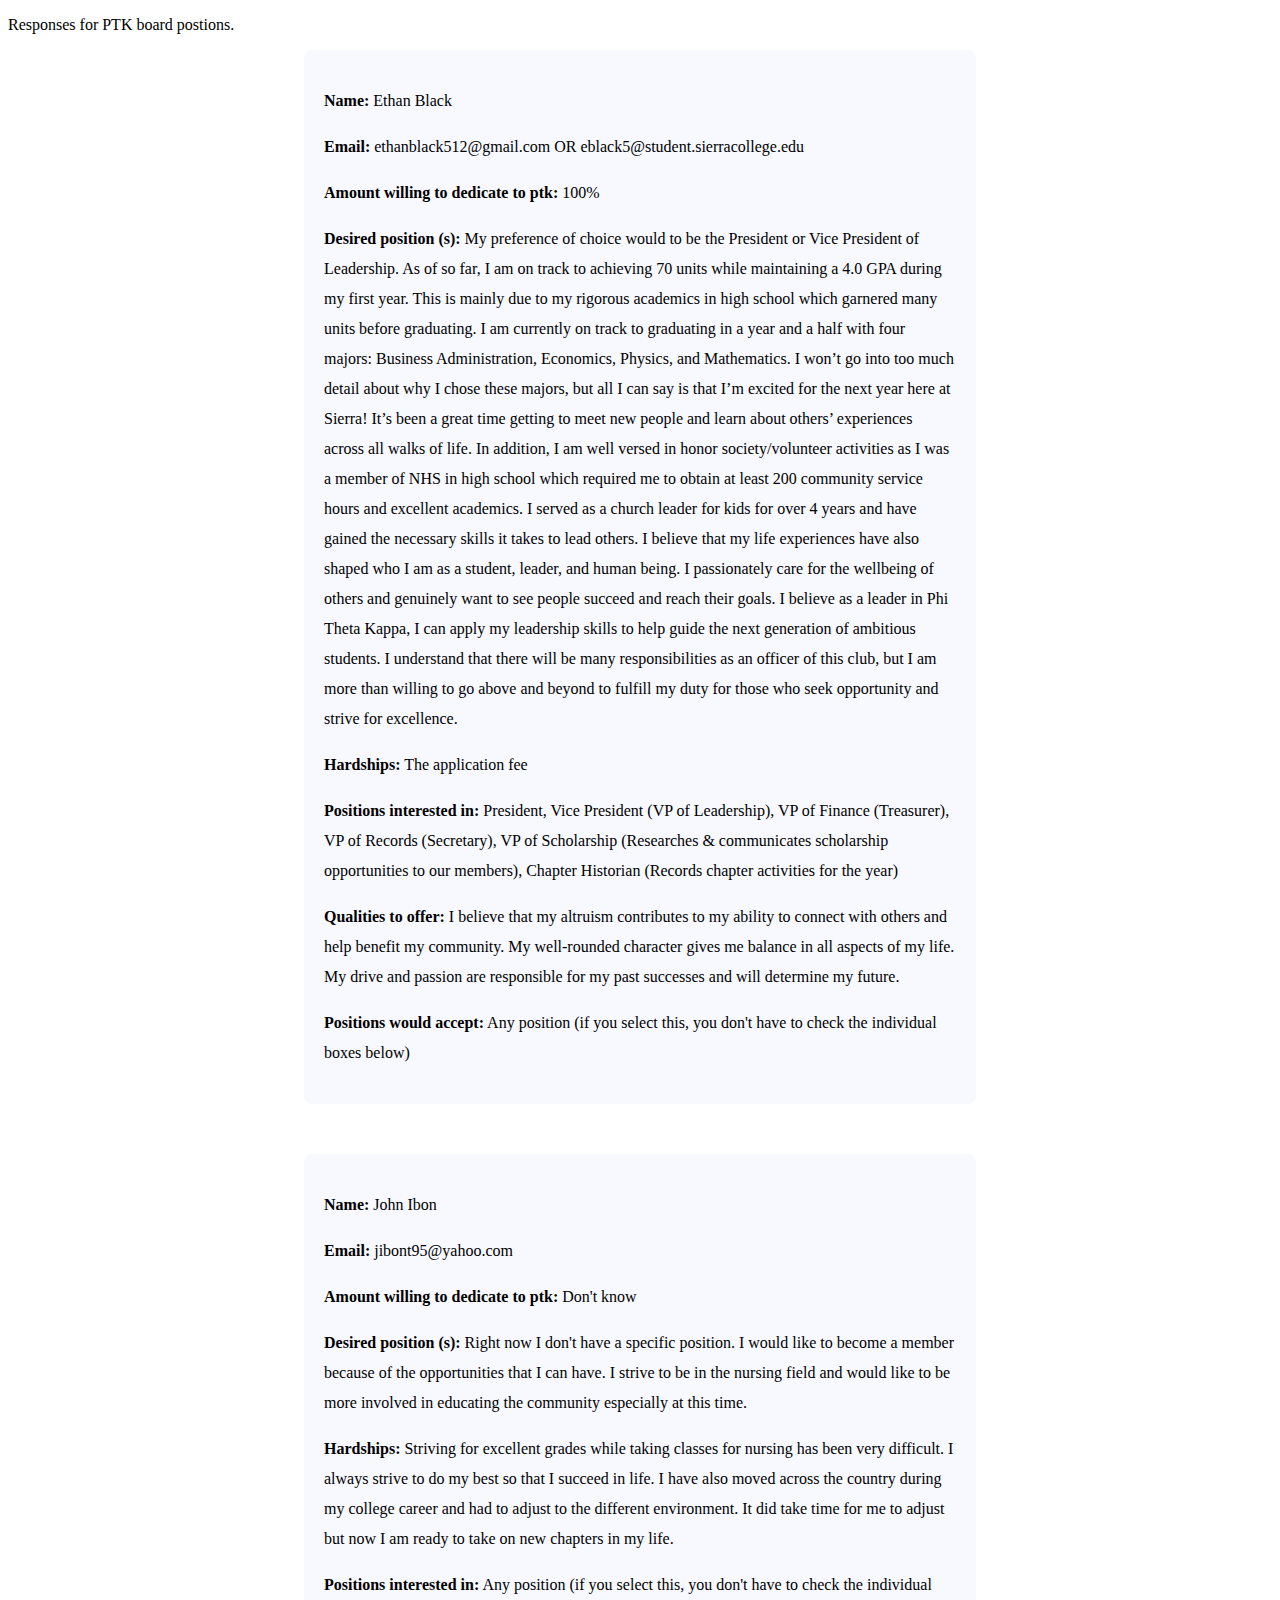
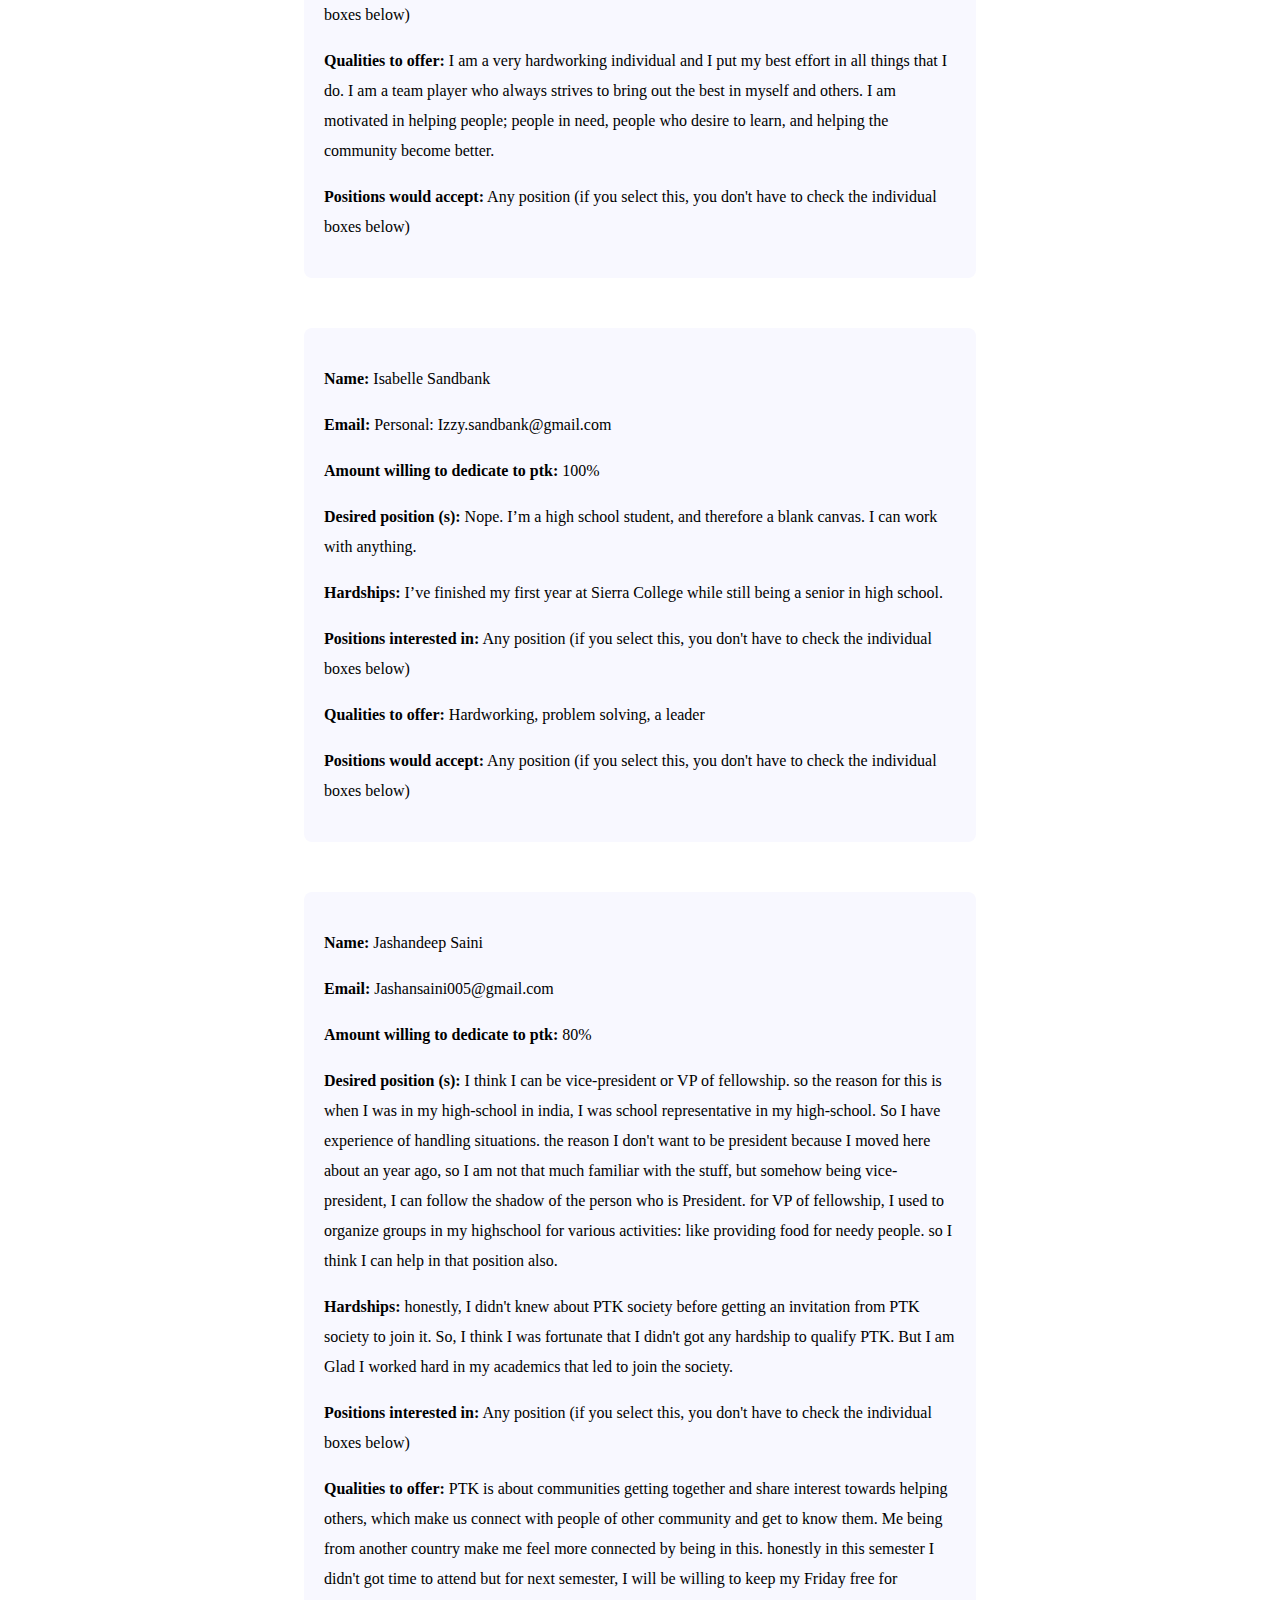
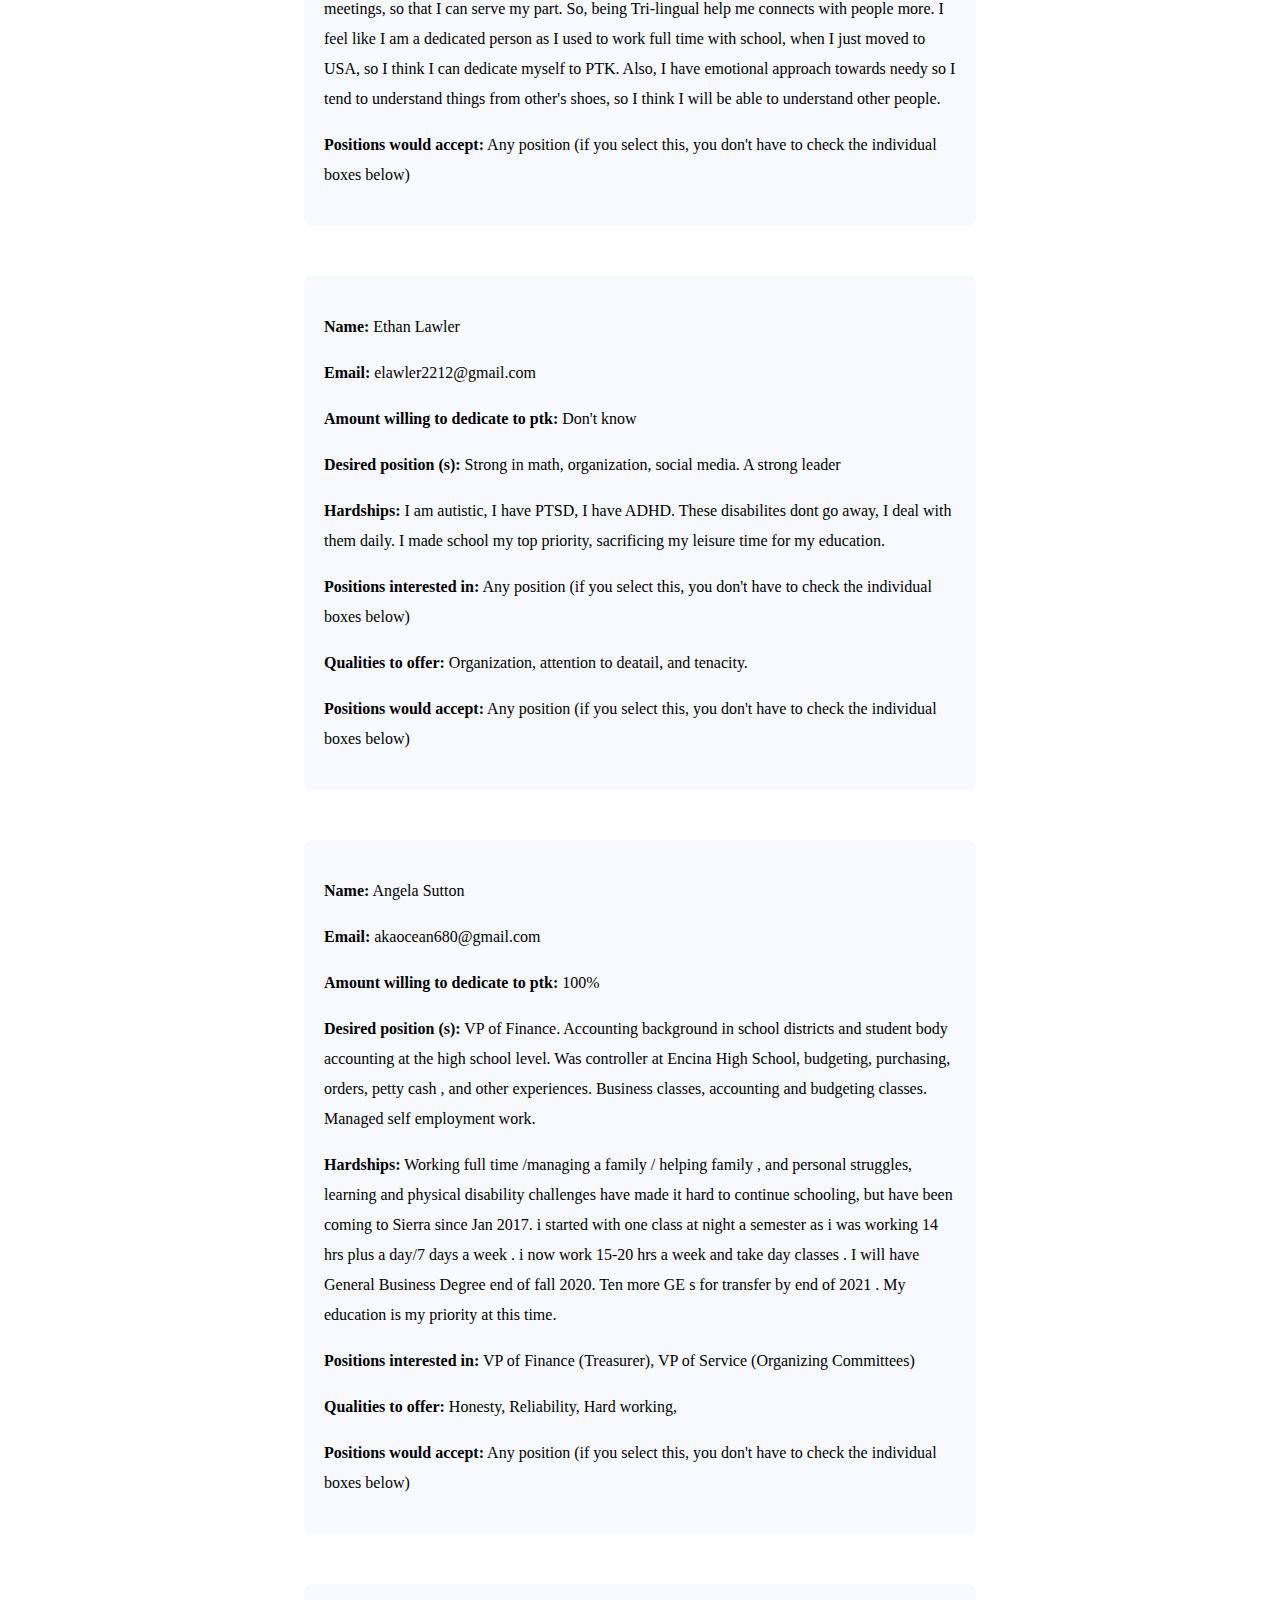
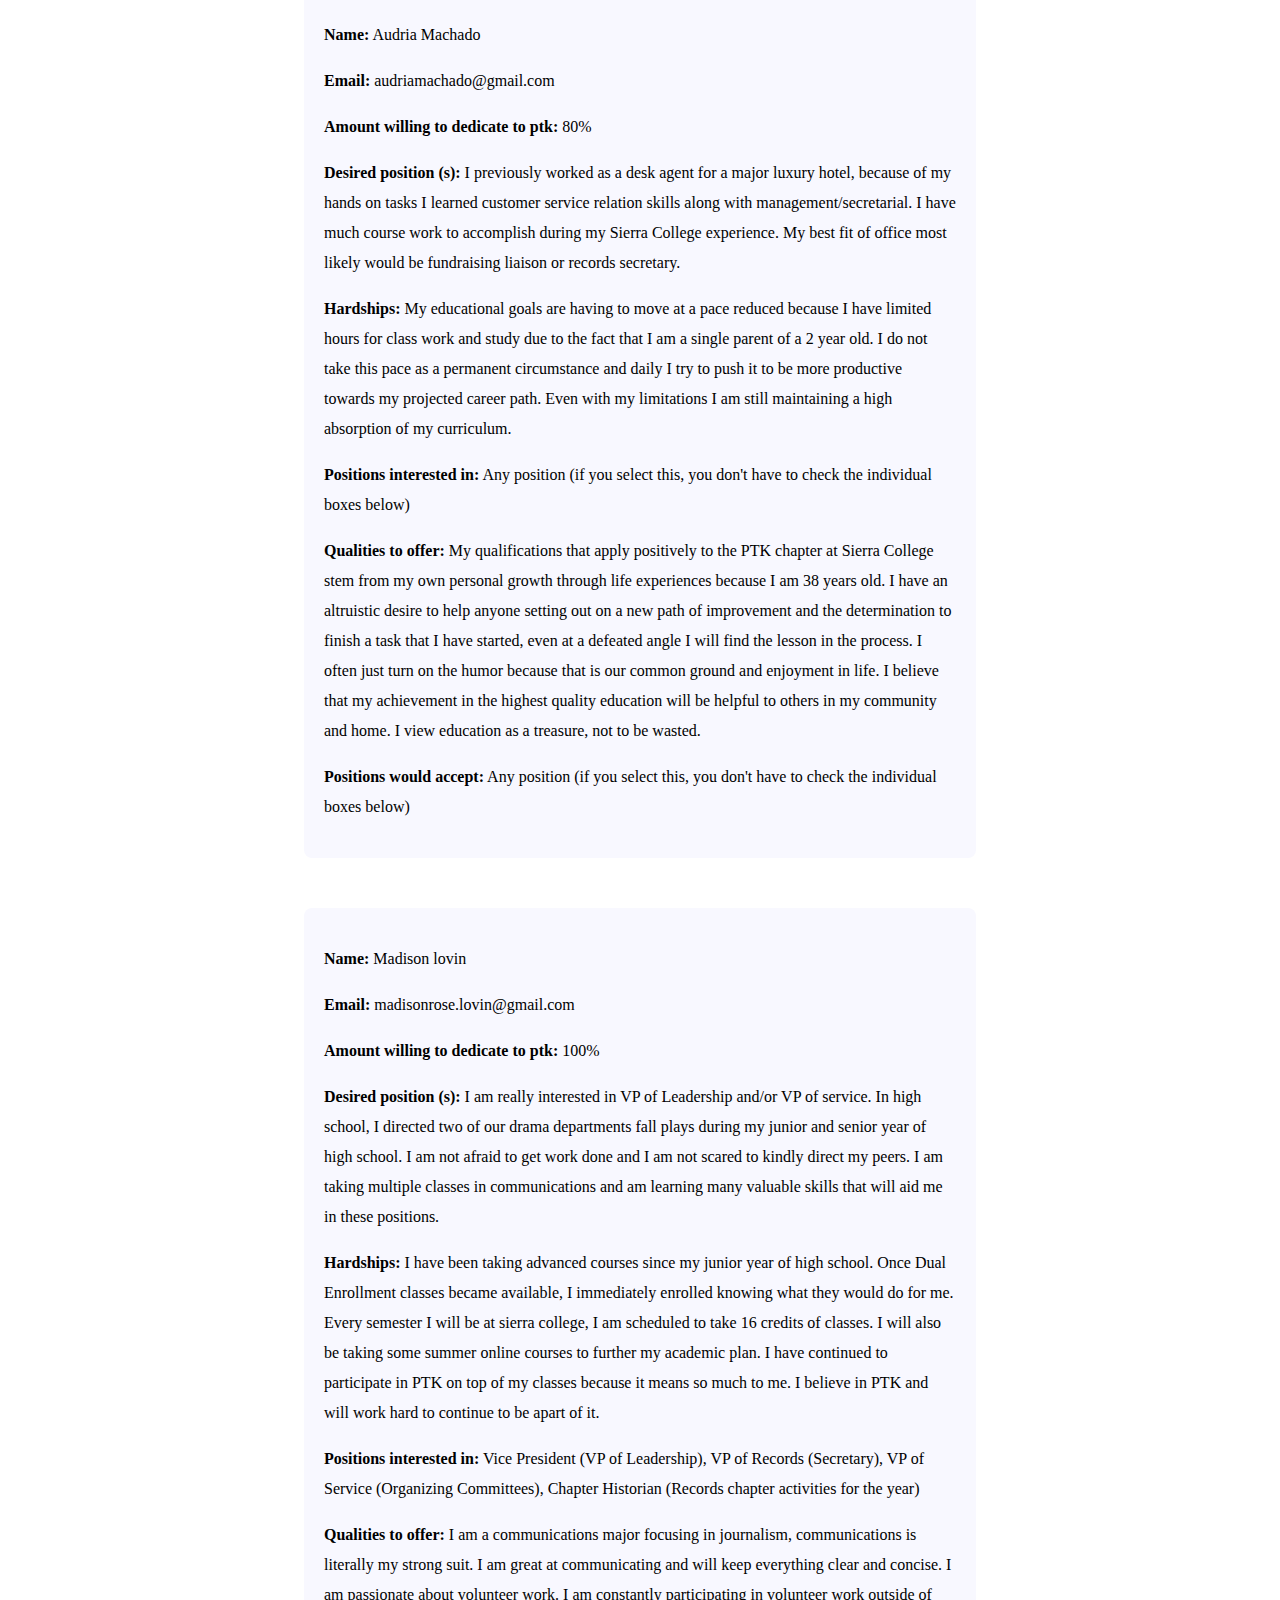
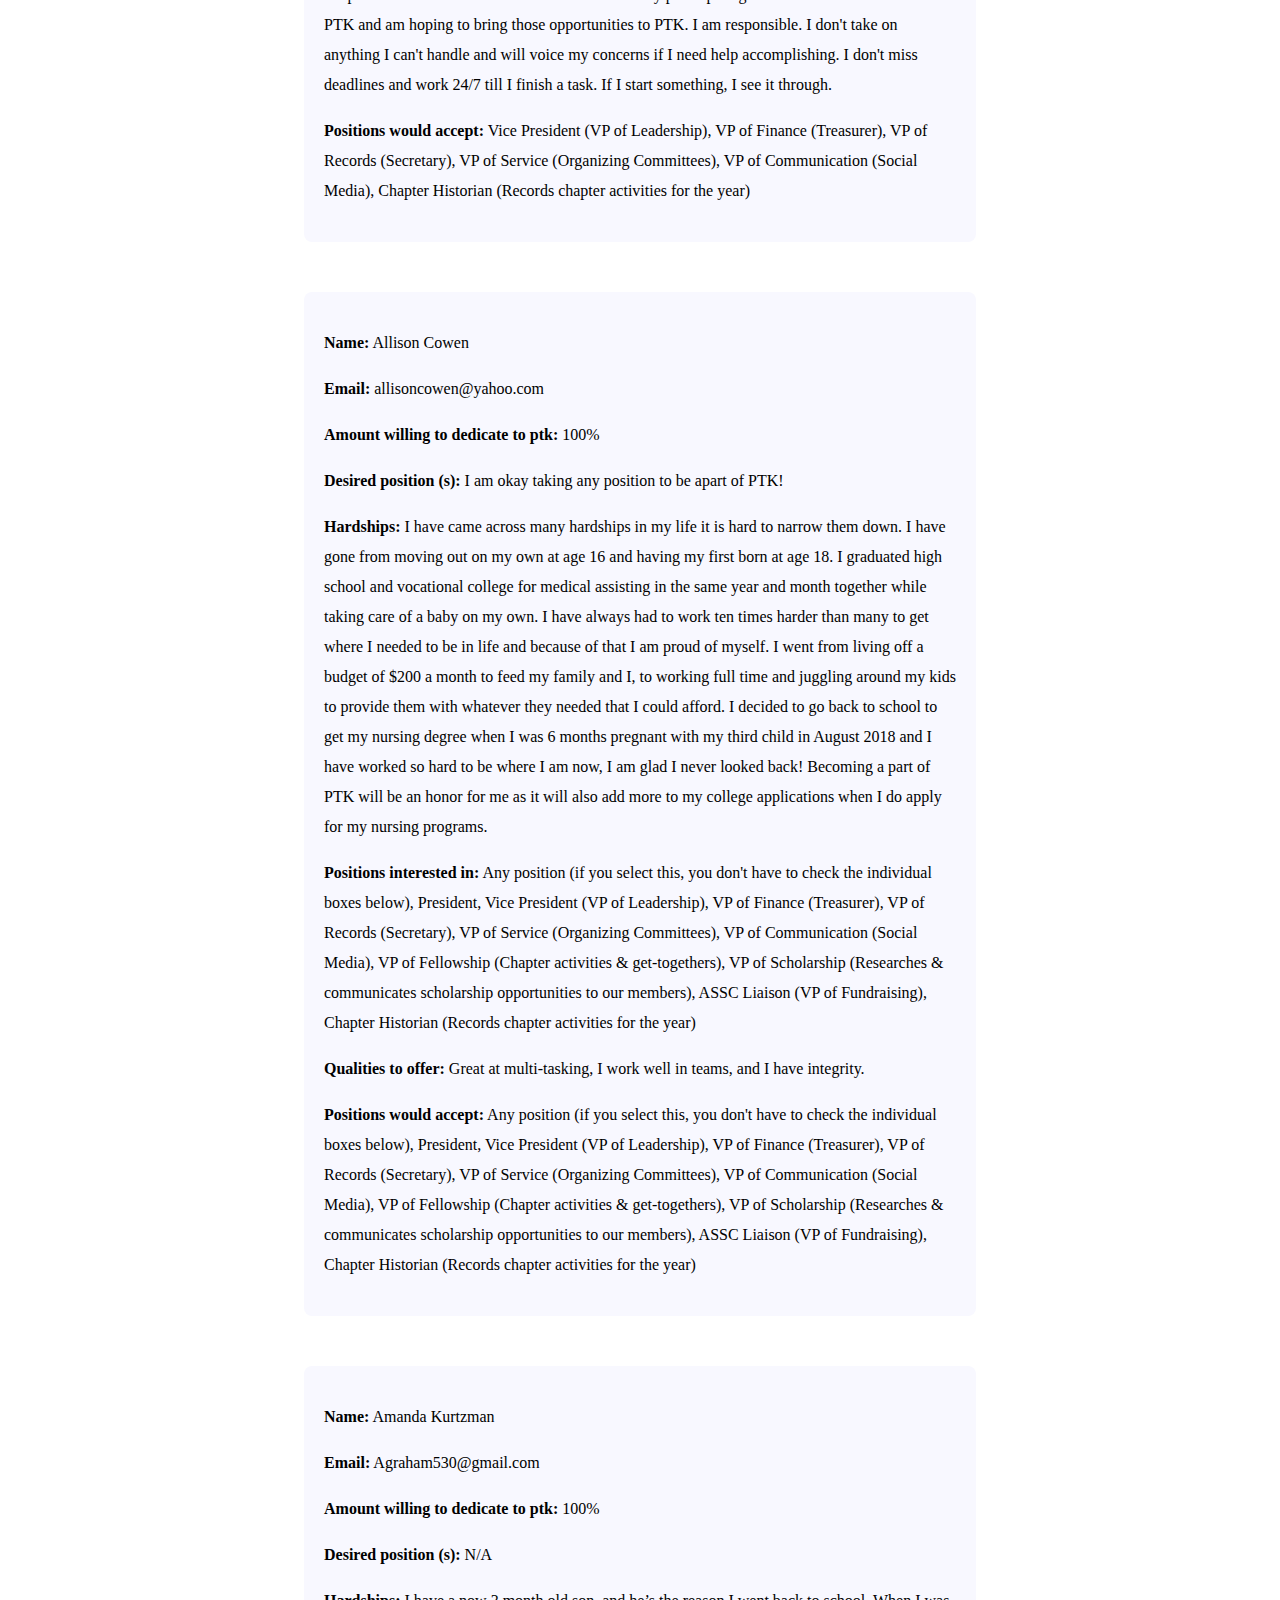
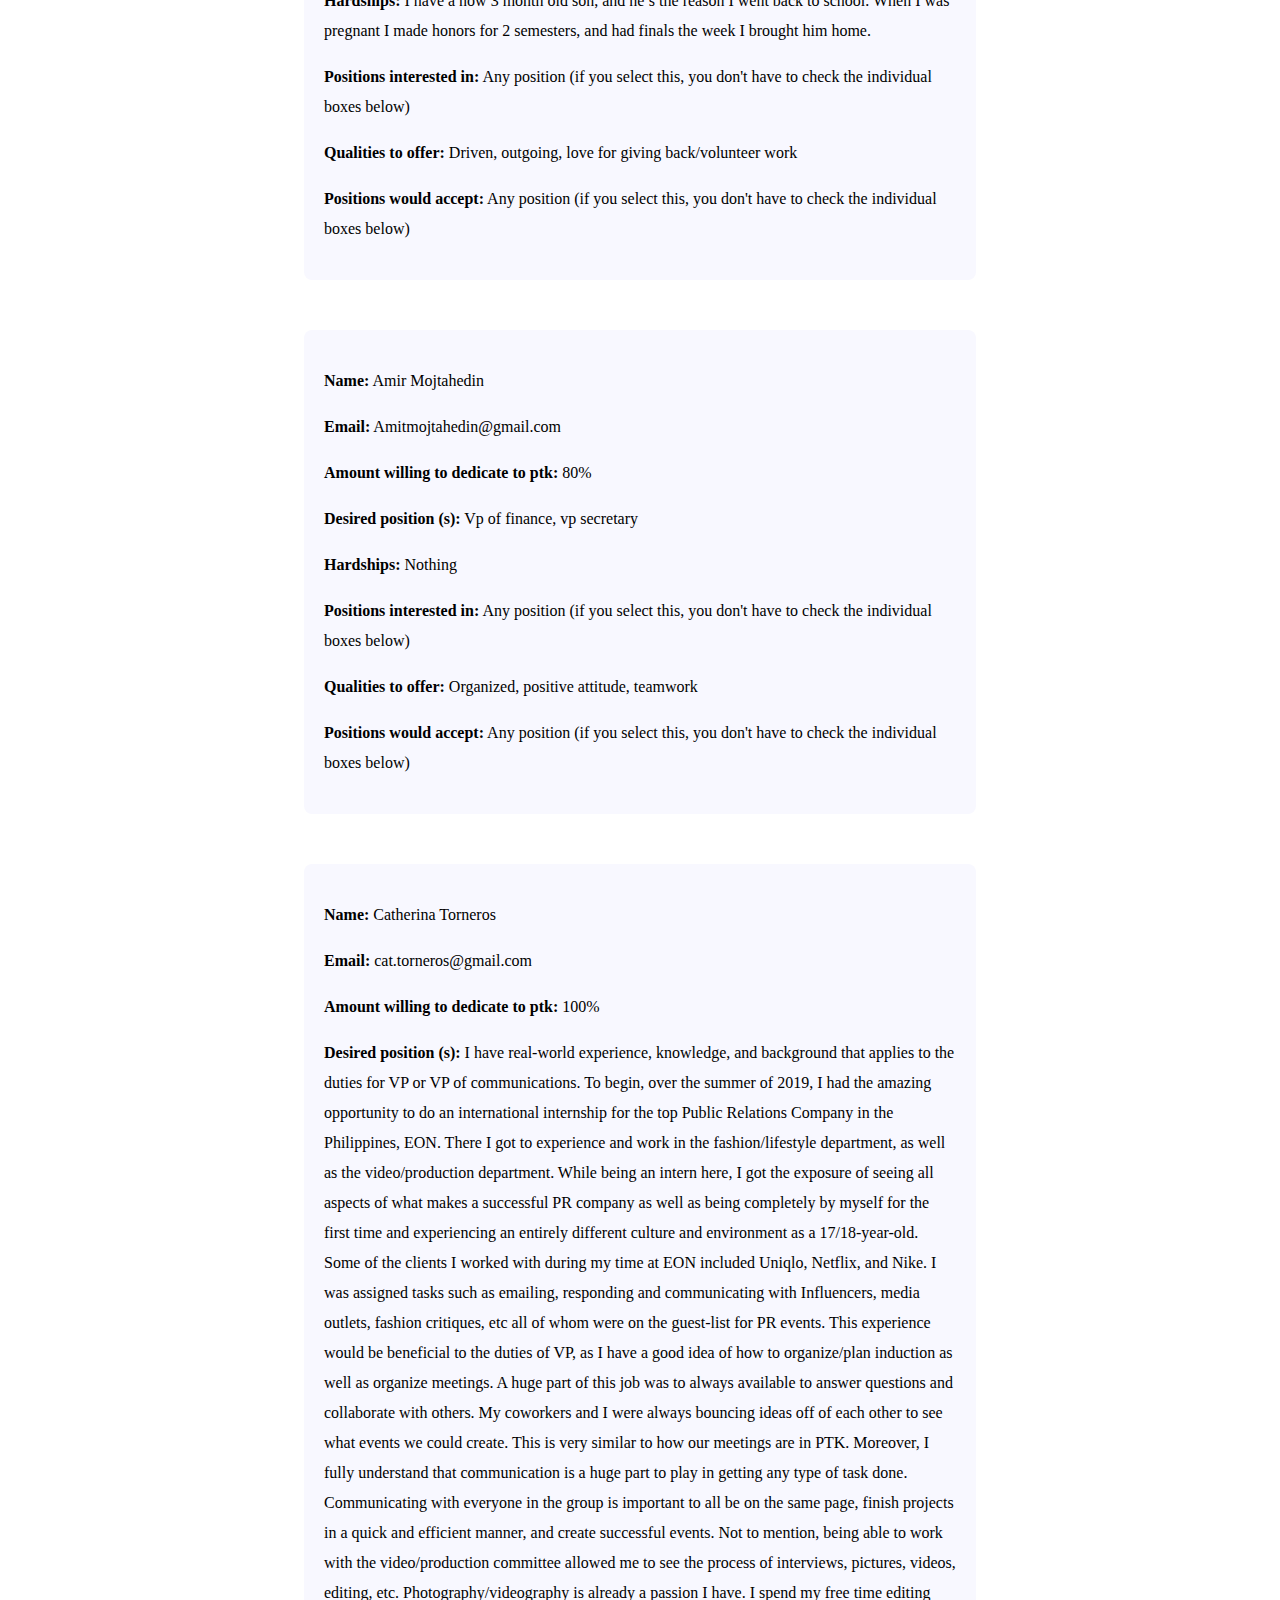
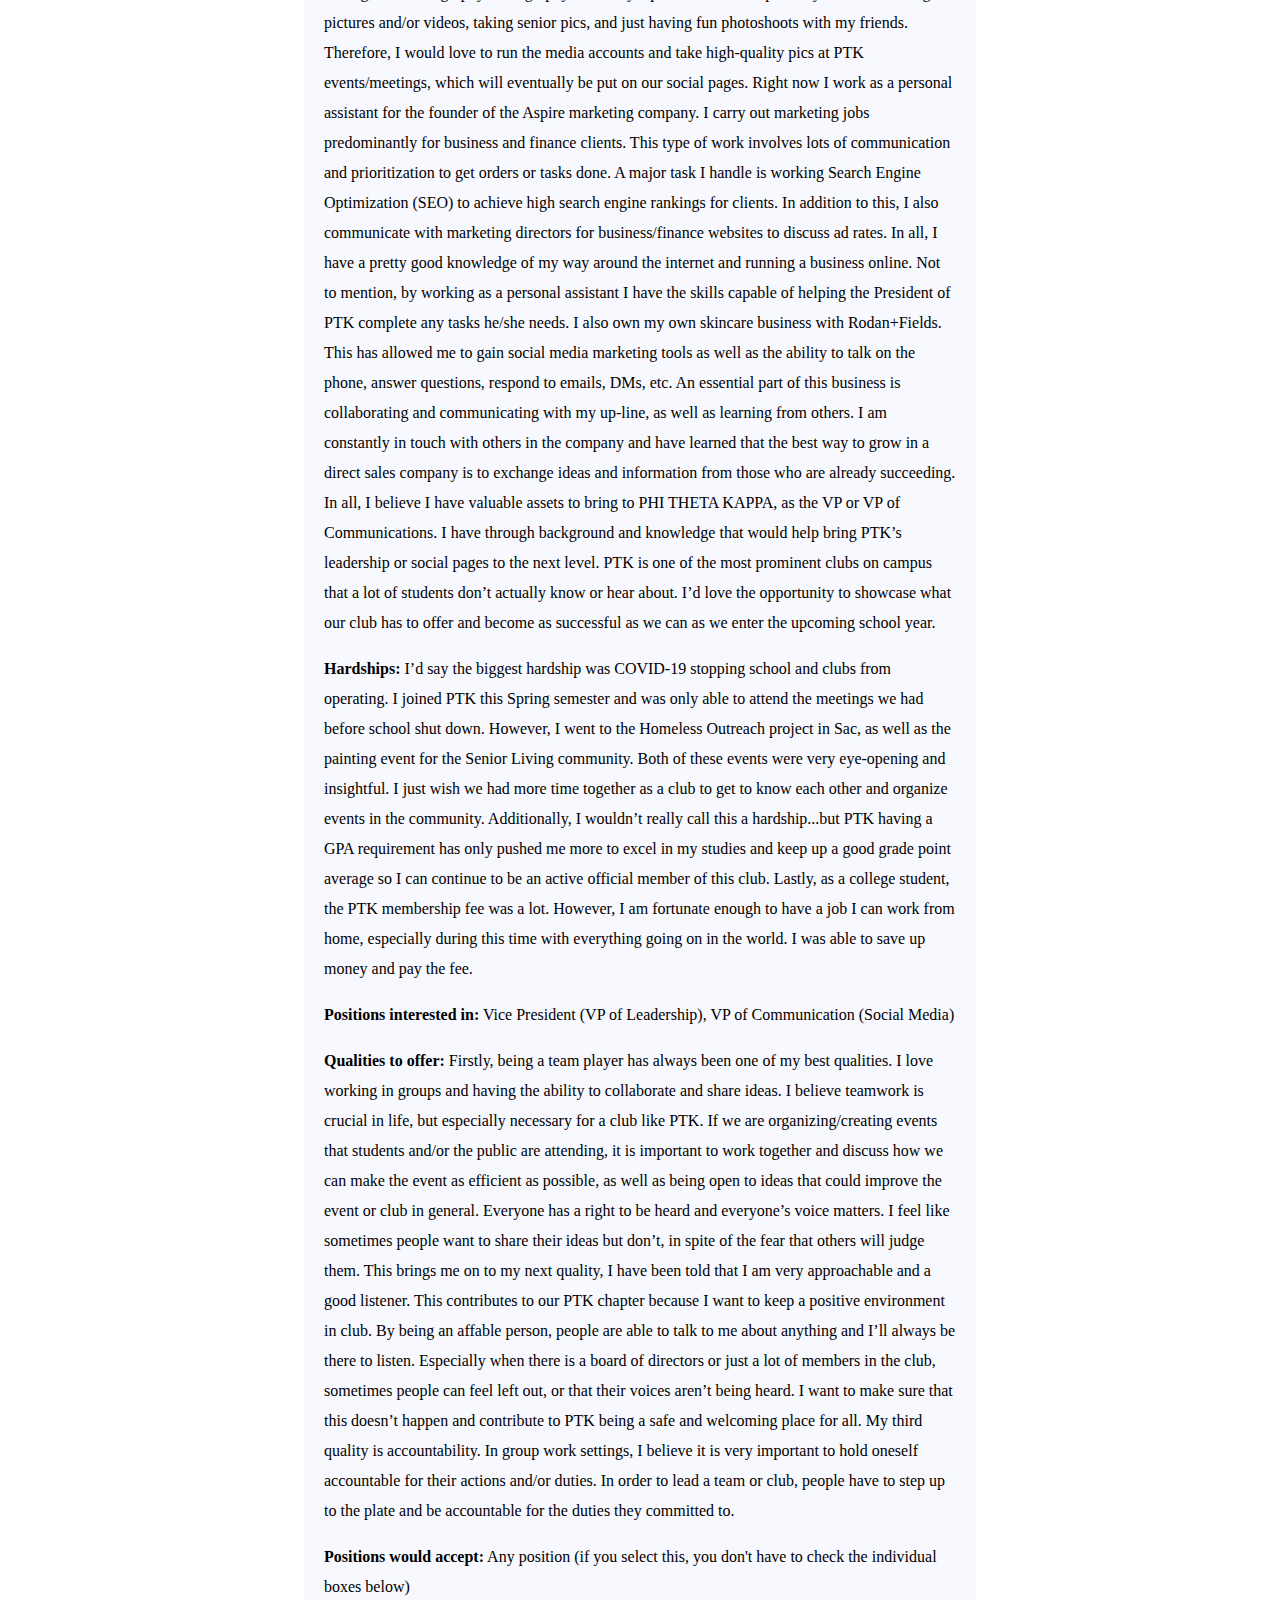
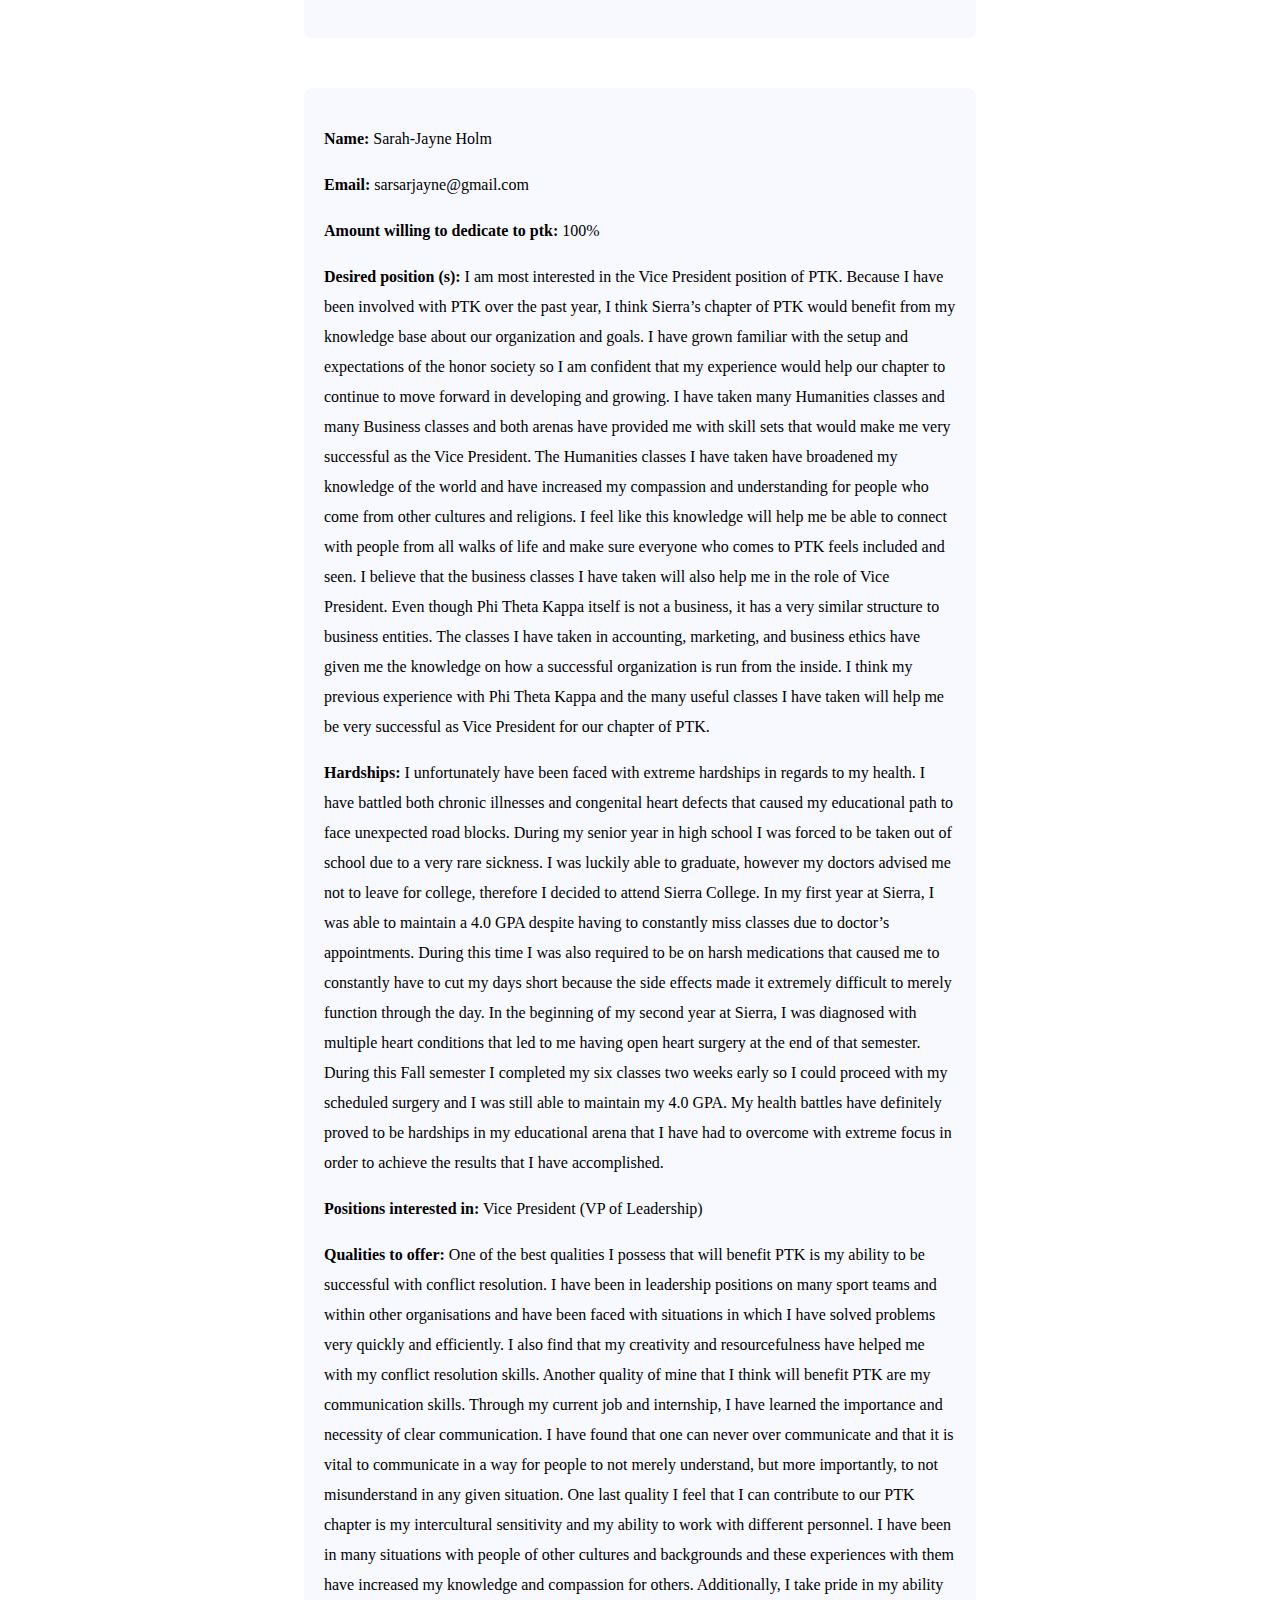
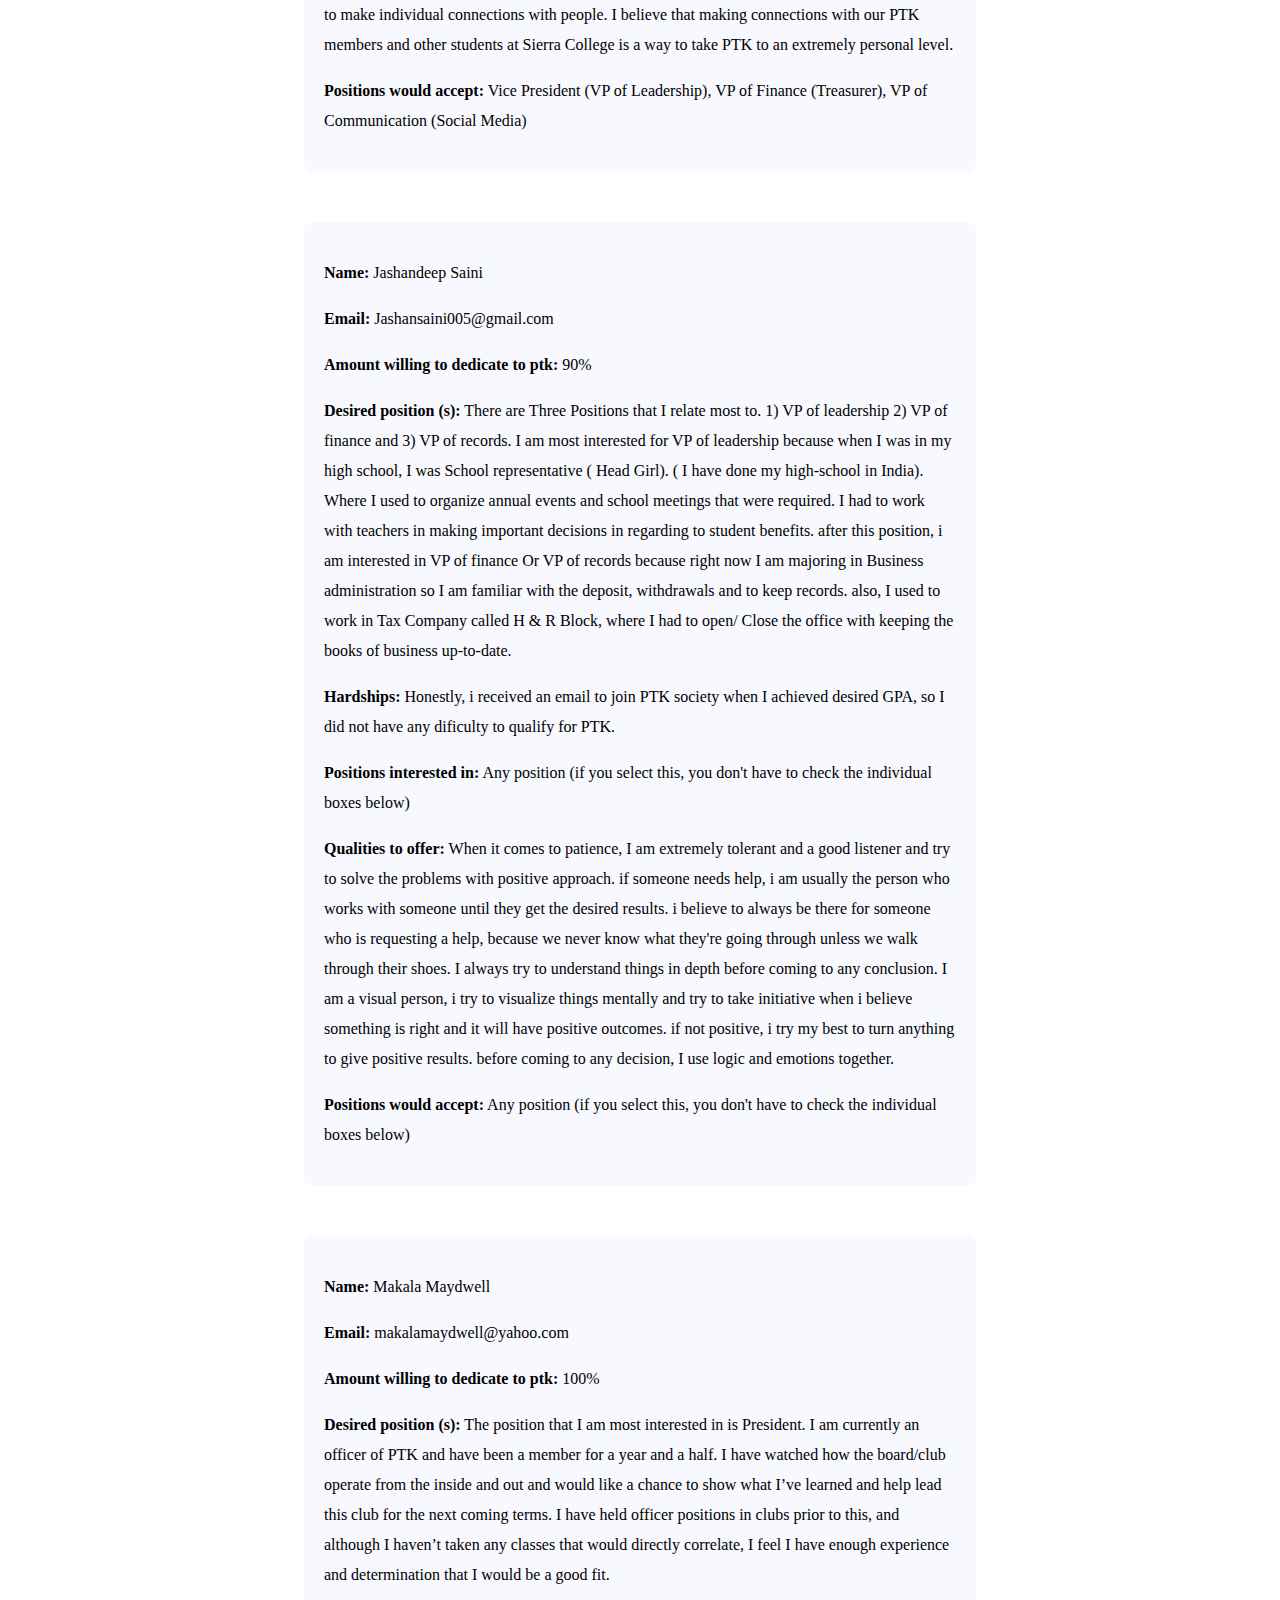
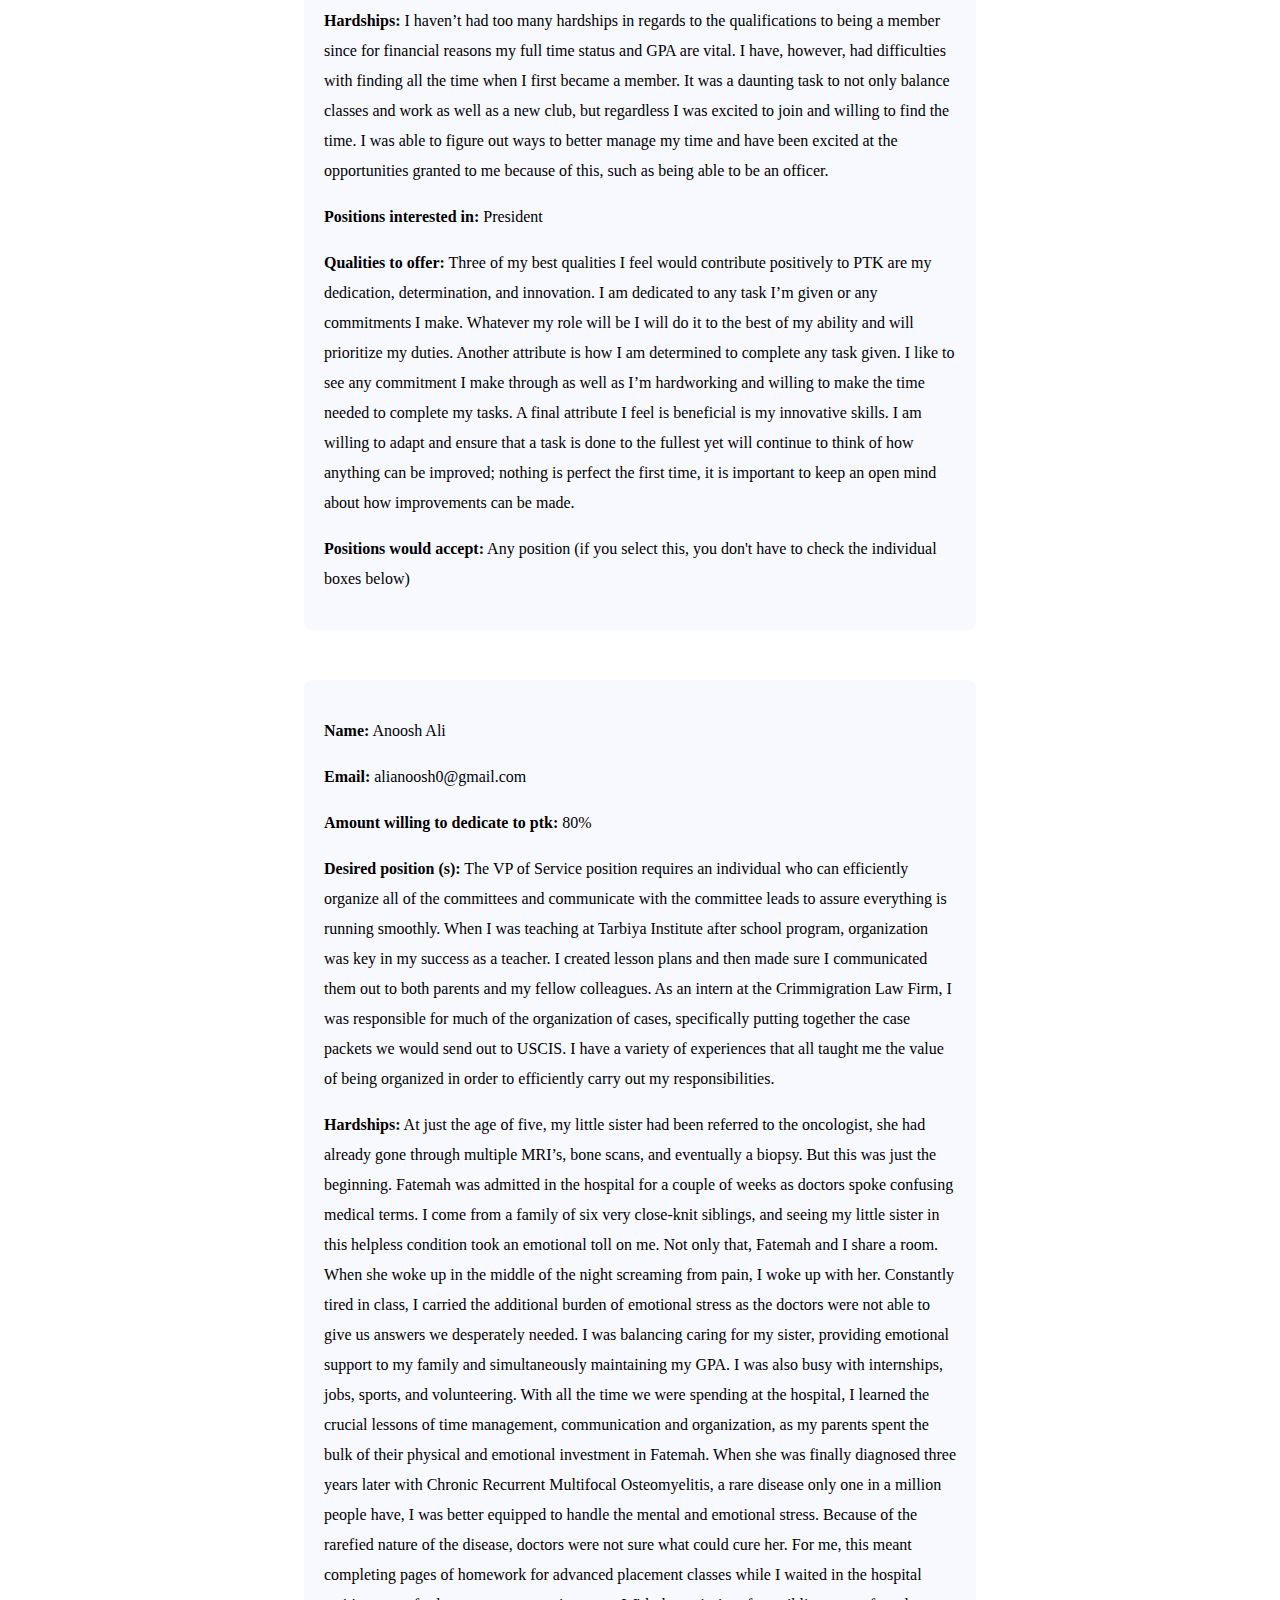
==== index.html @ e5576f89 "Add files via upload" ====
<!DOCTYPE html>
<html lang="en">
<head>
    <meta charset="UTF-8">
    <meta name="viewport" content="width=device-width, initial-scale=1.0">
    <link rel='stylesheet' type='text/css' href='./resources/styles/styles.css'>
    <link rel='icon' href='./resources/icon/sierraLogo.png' type='image/x-icon'>
    <title>PTK Board Member Responses</title>
</head>
<body>
    <p>Responses for PTK board postions.</p>
    <div id='container'></div>
    <script src='./resources/scripts/scripts.js'></script>
</body>
</html>
---- resources/styles/styles.css ----
.container {
    width: 100%;
}

.response-container {
    background-color: #f8f8ff;
    border-radius: 8px;
    line-height: 30px;
    margin: 0 auto;
    margin-bottom: 50px;
    width: 50%;
    padding: 20px;
}
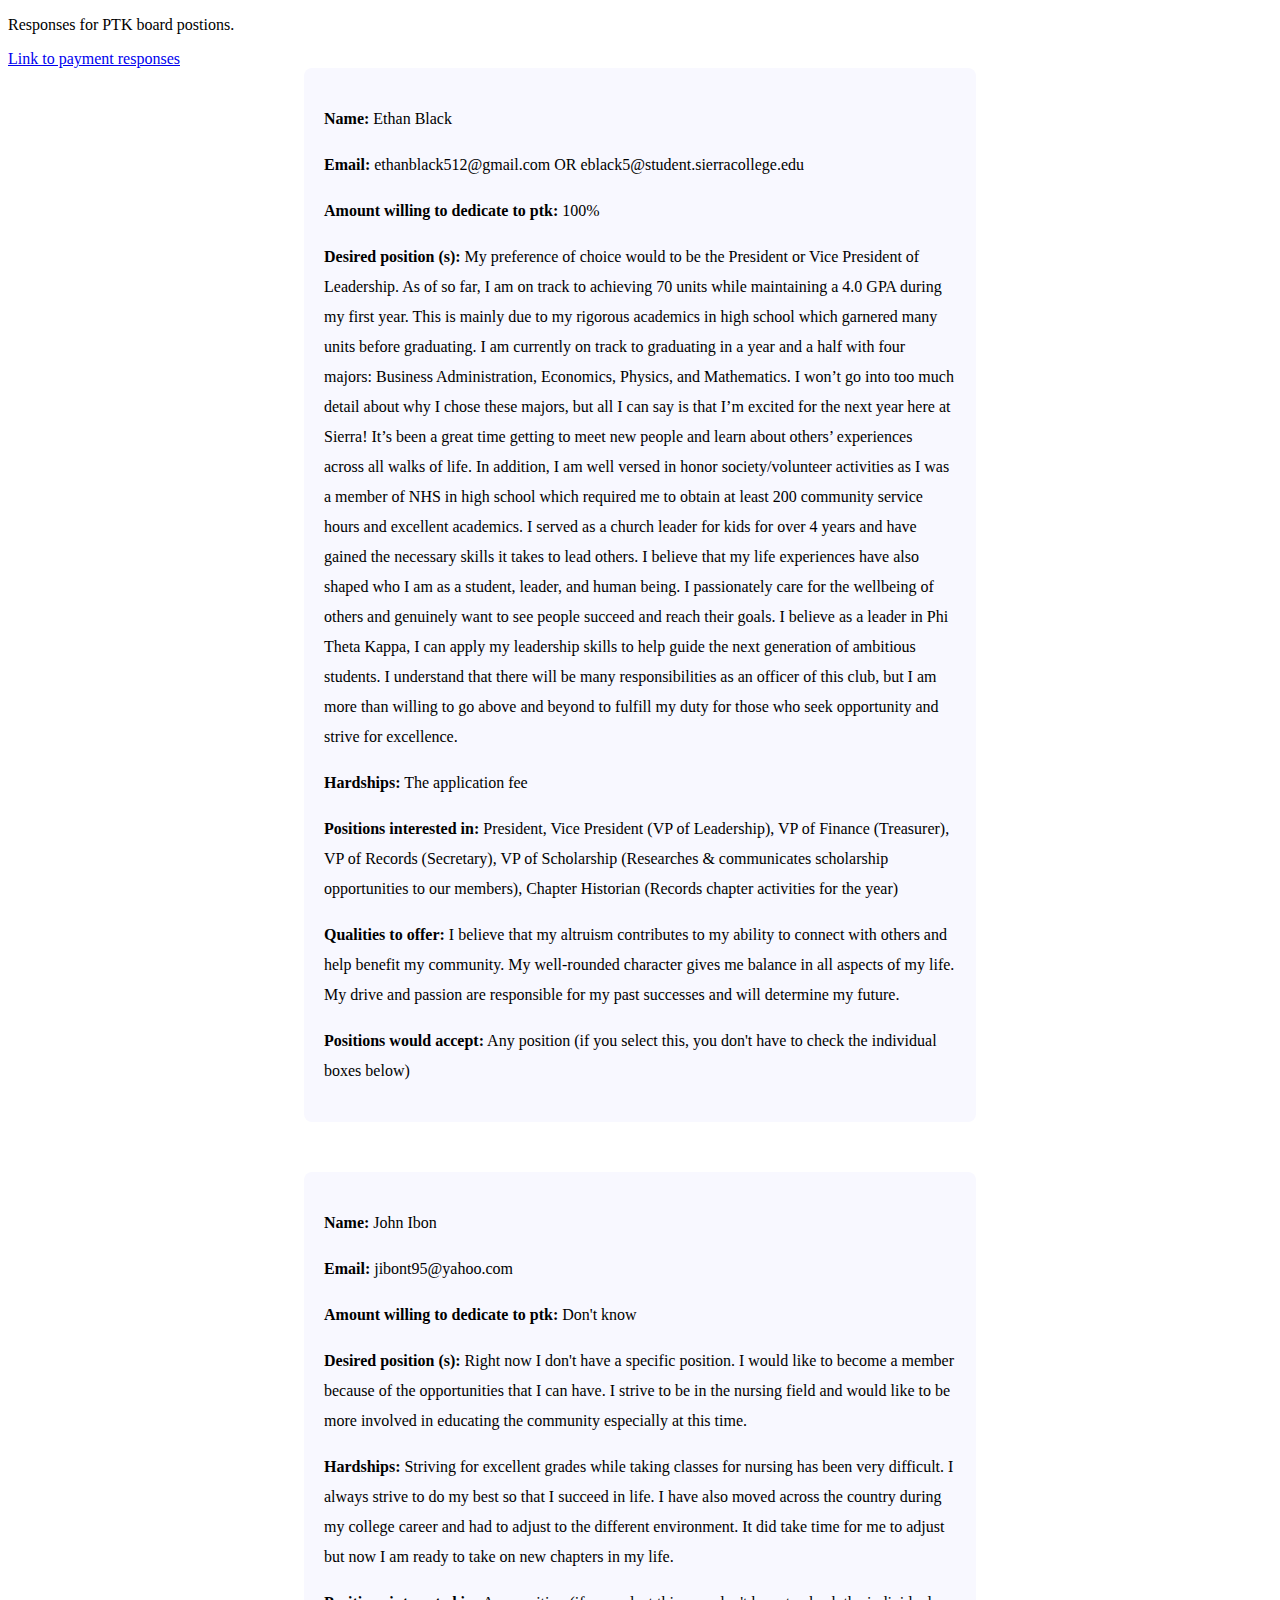
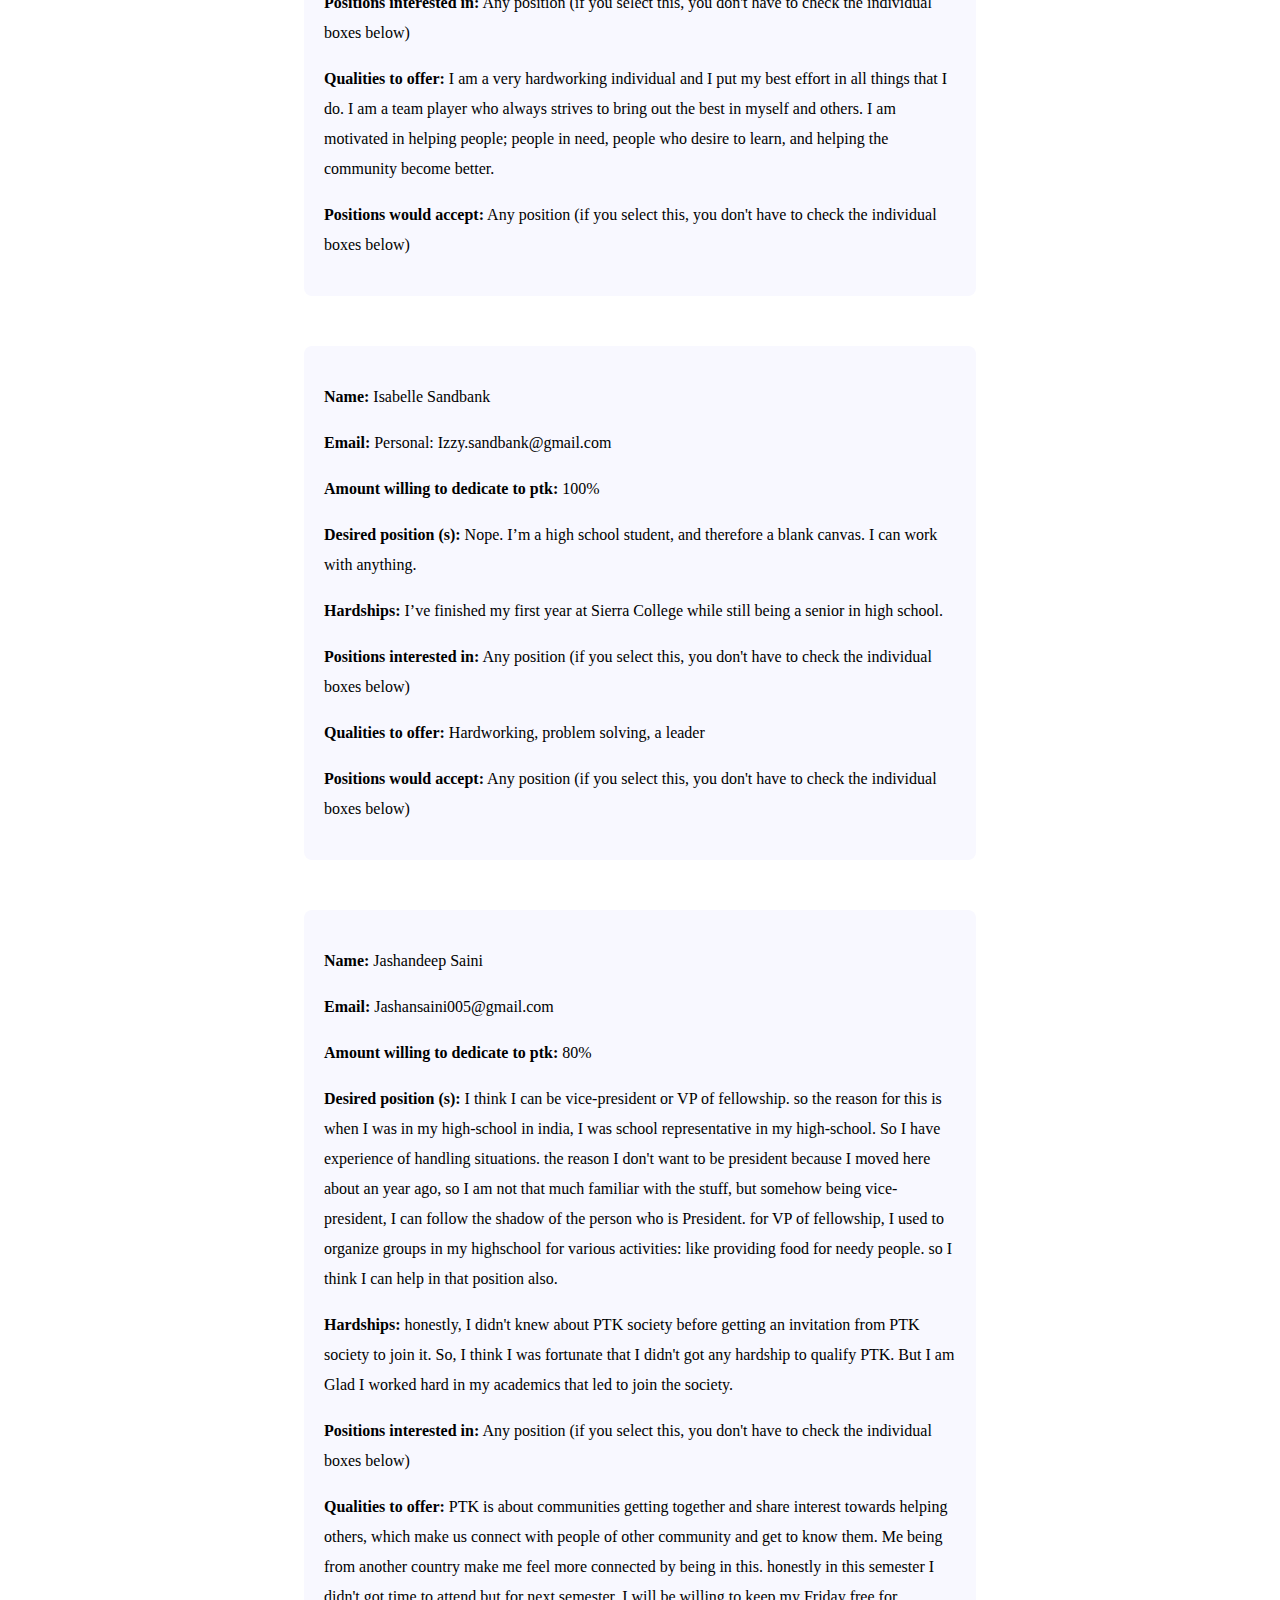
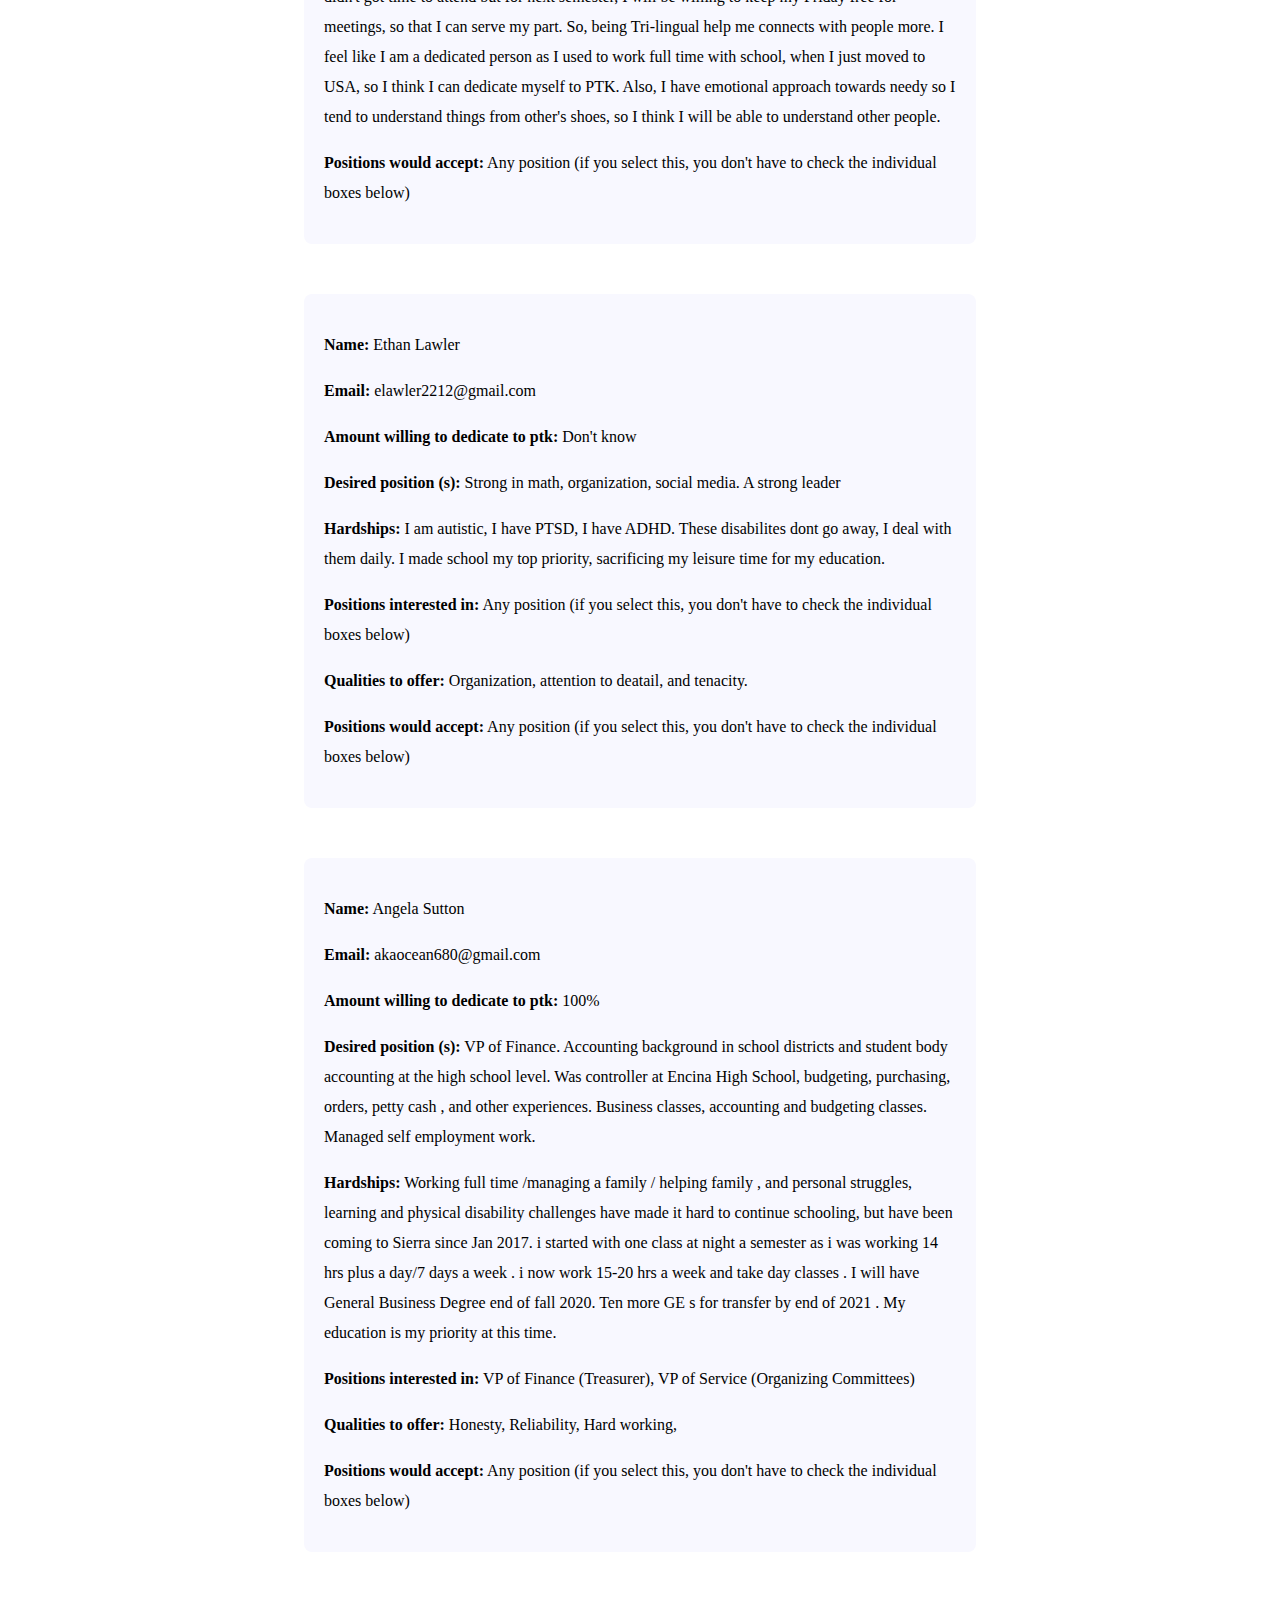
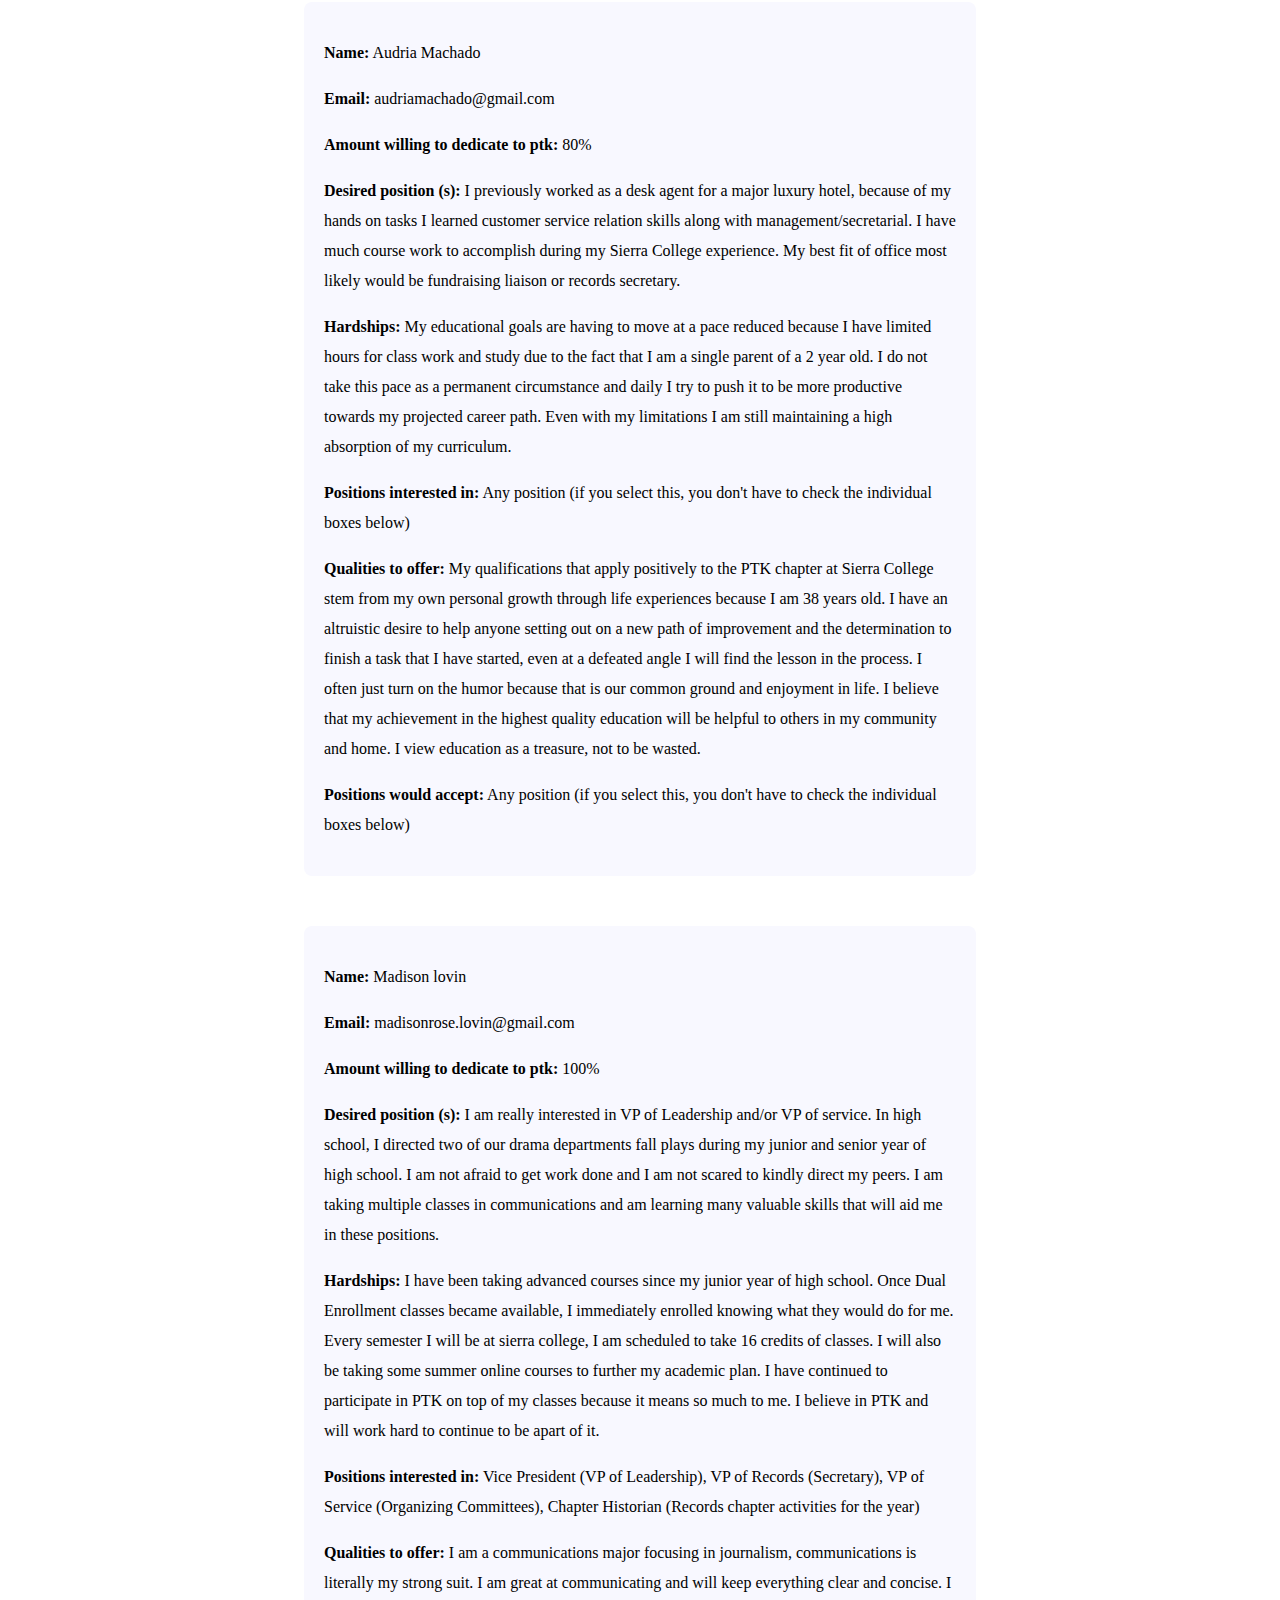
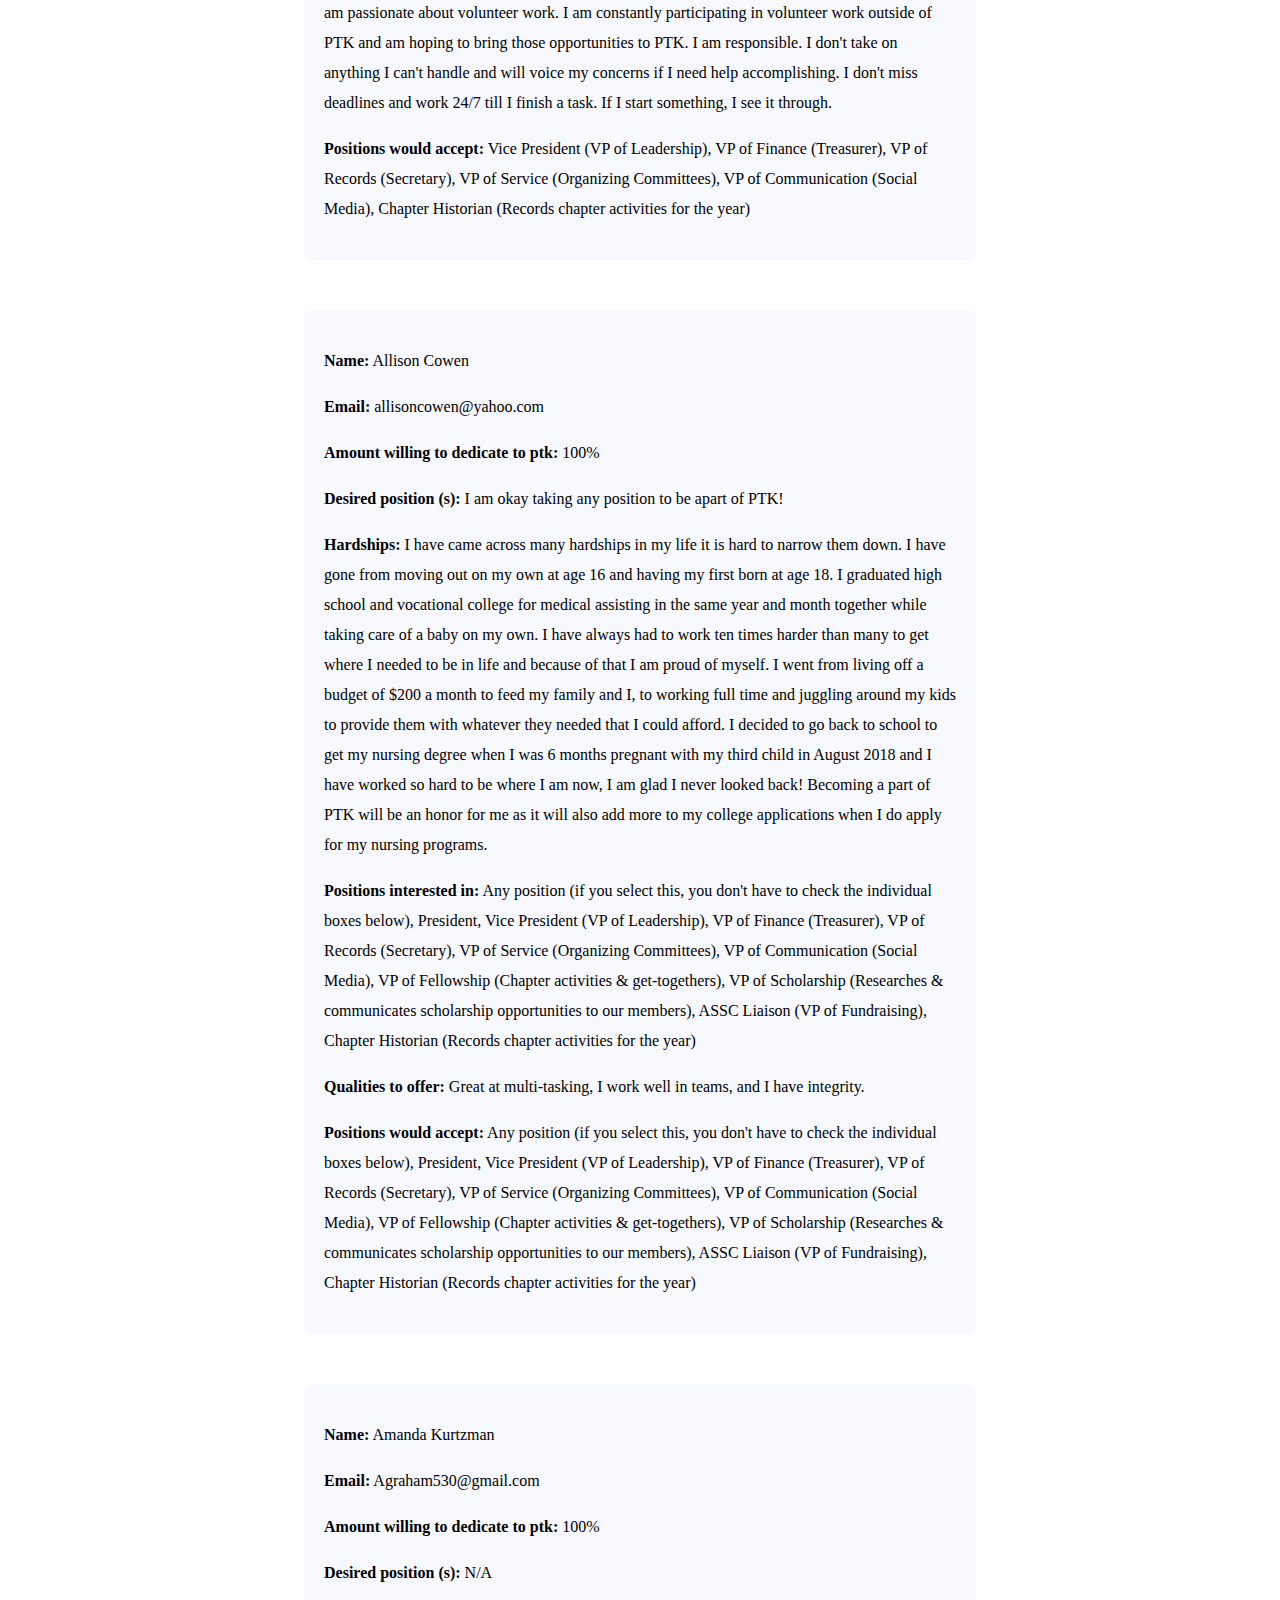
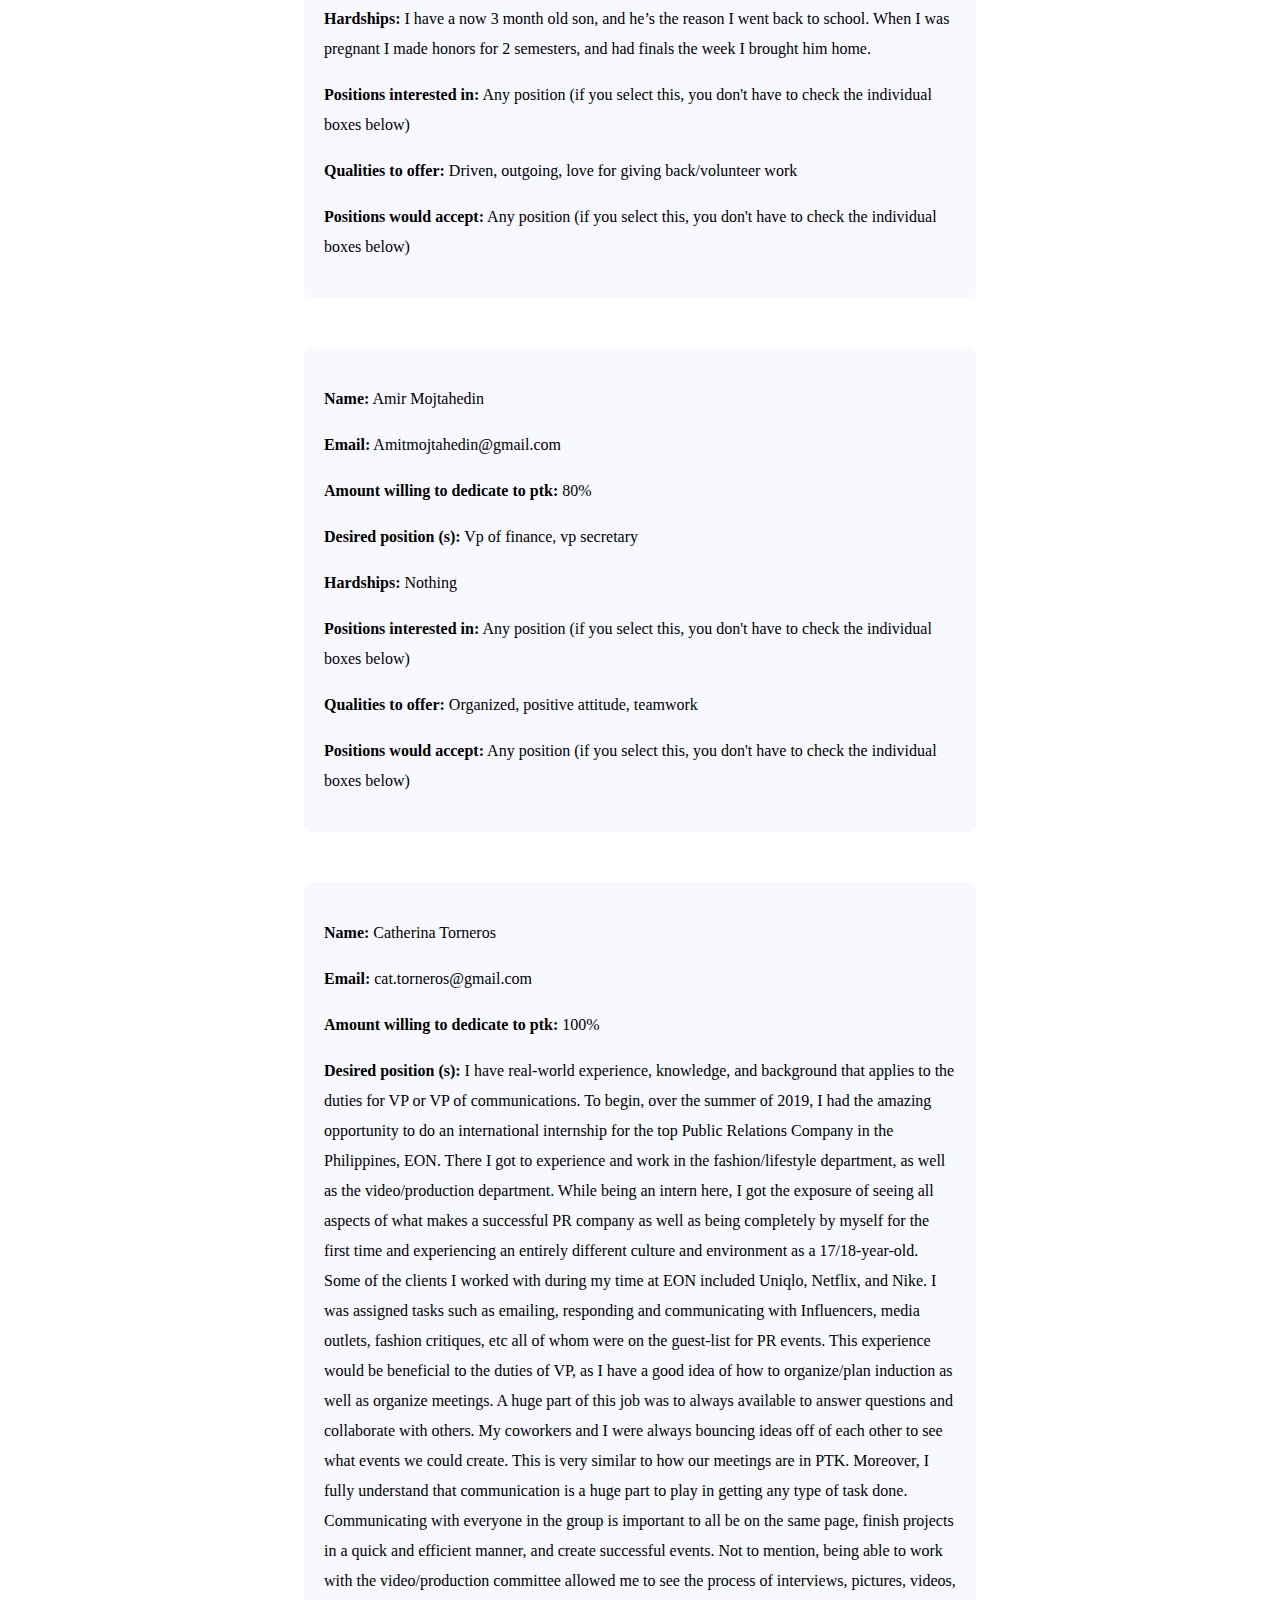
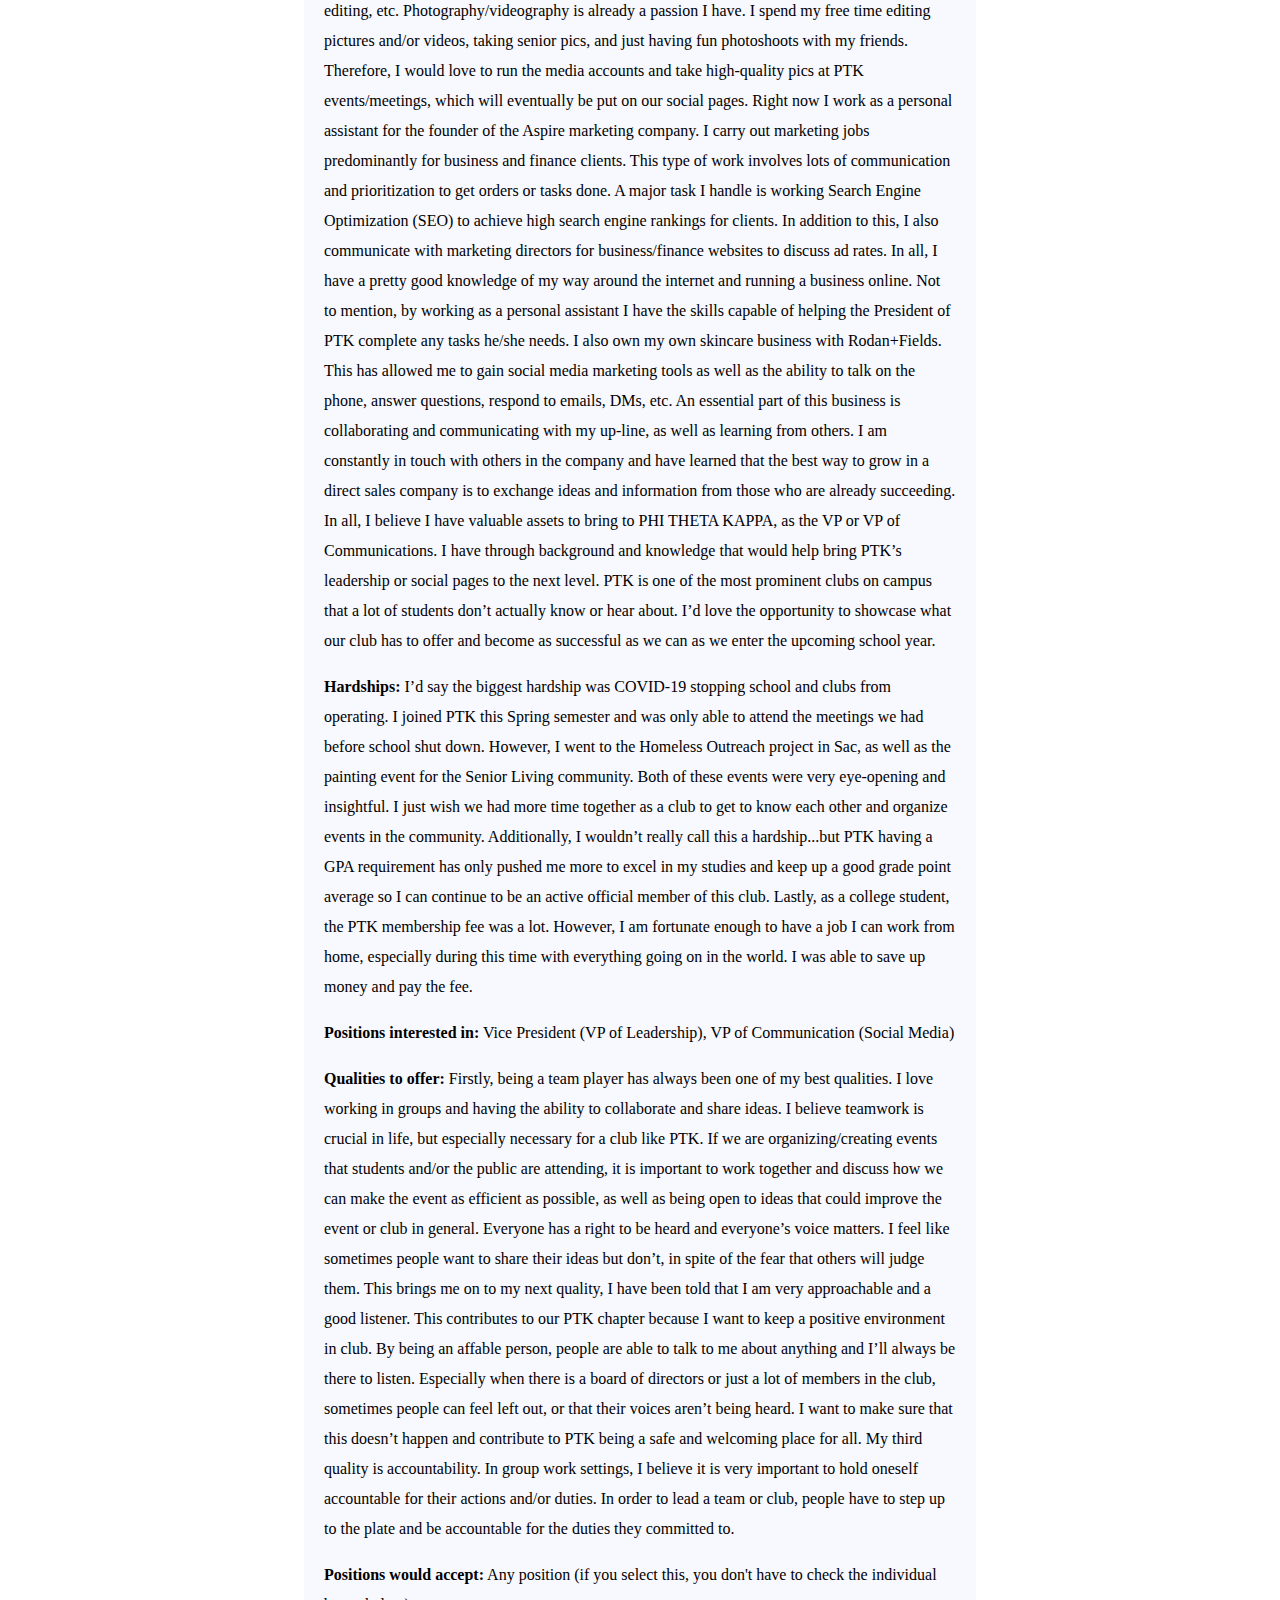
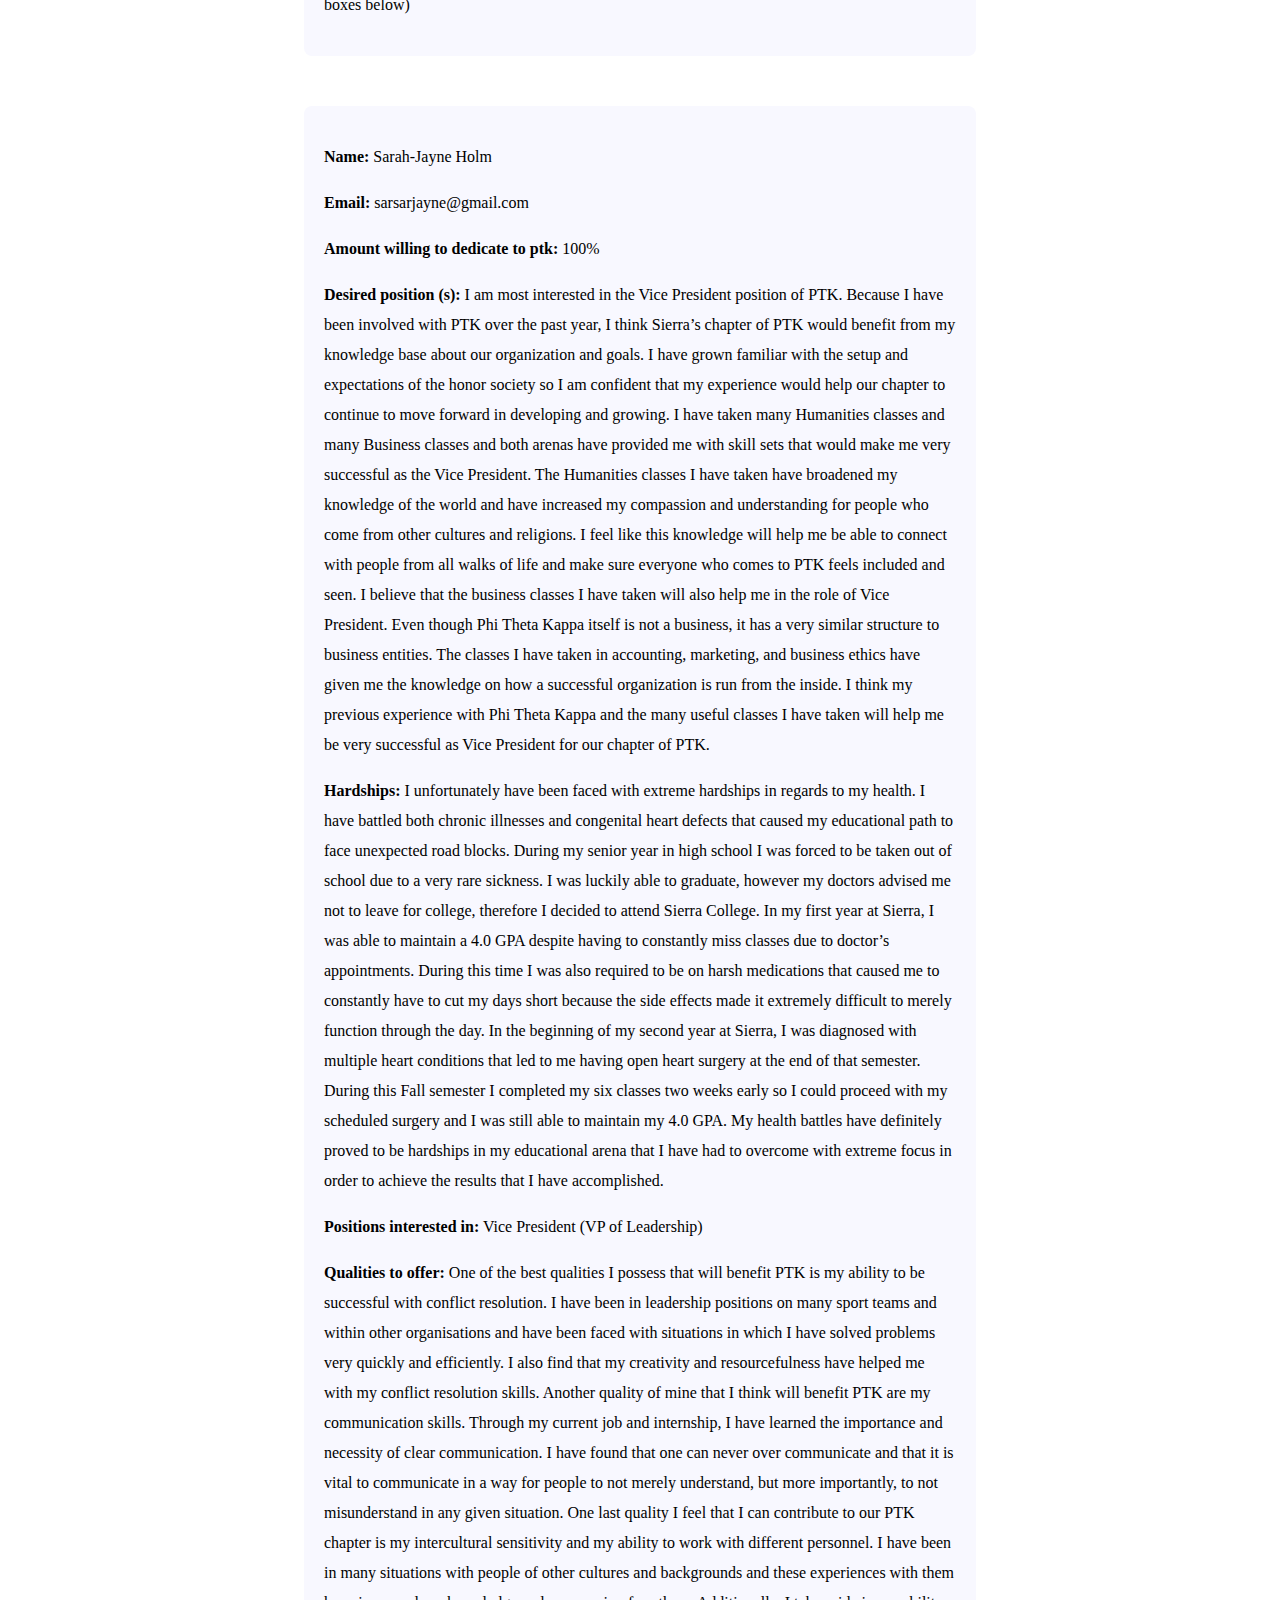
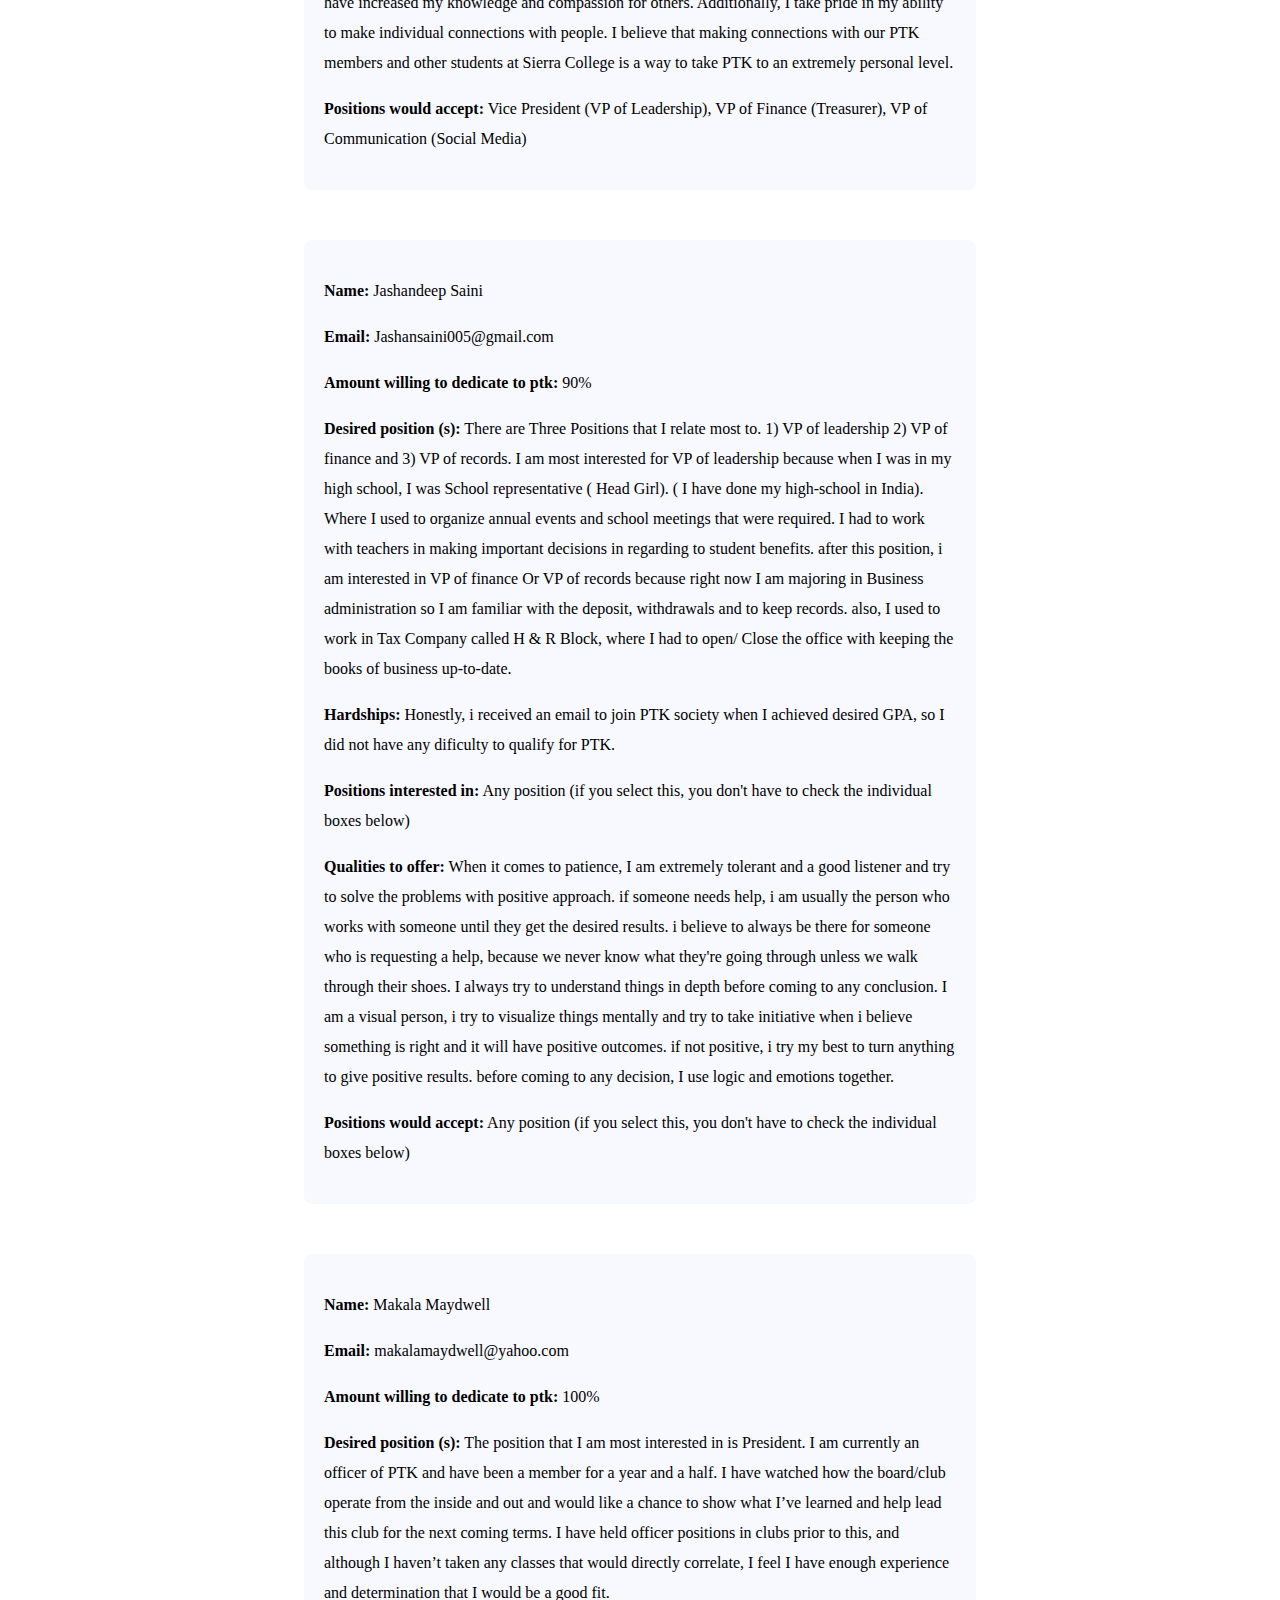
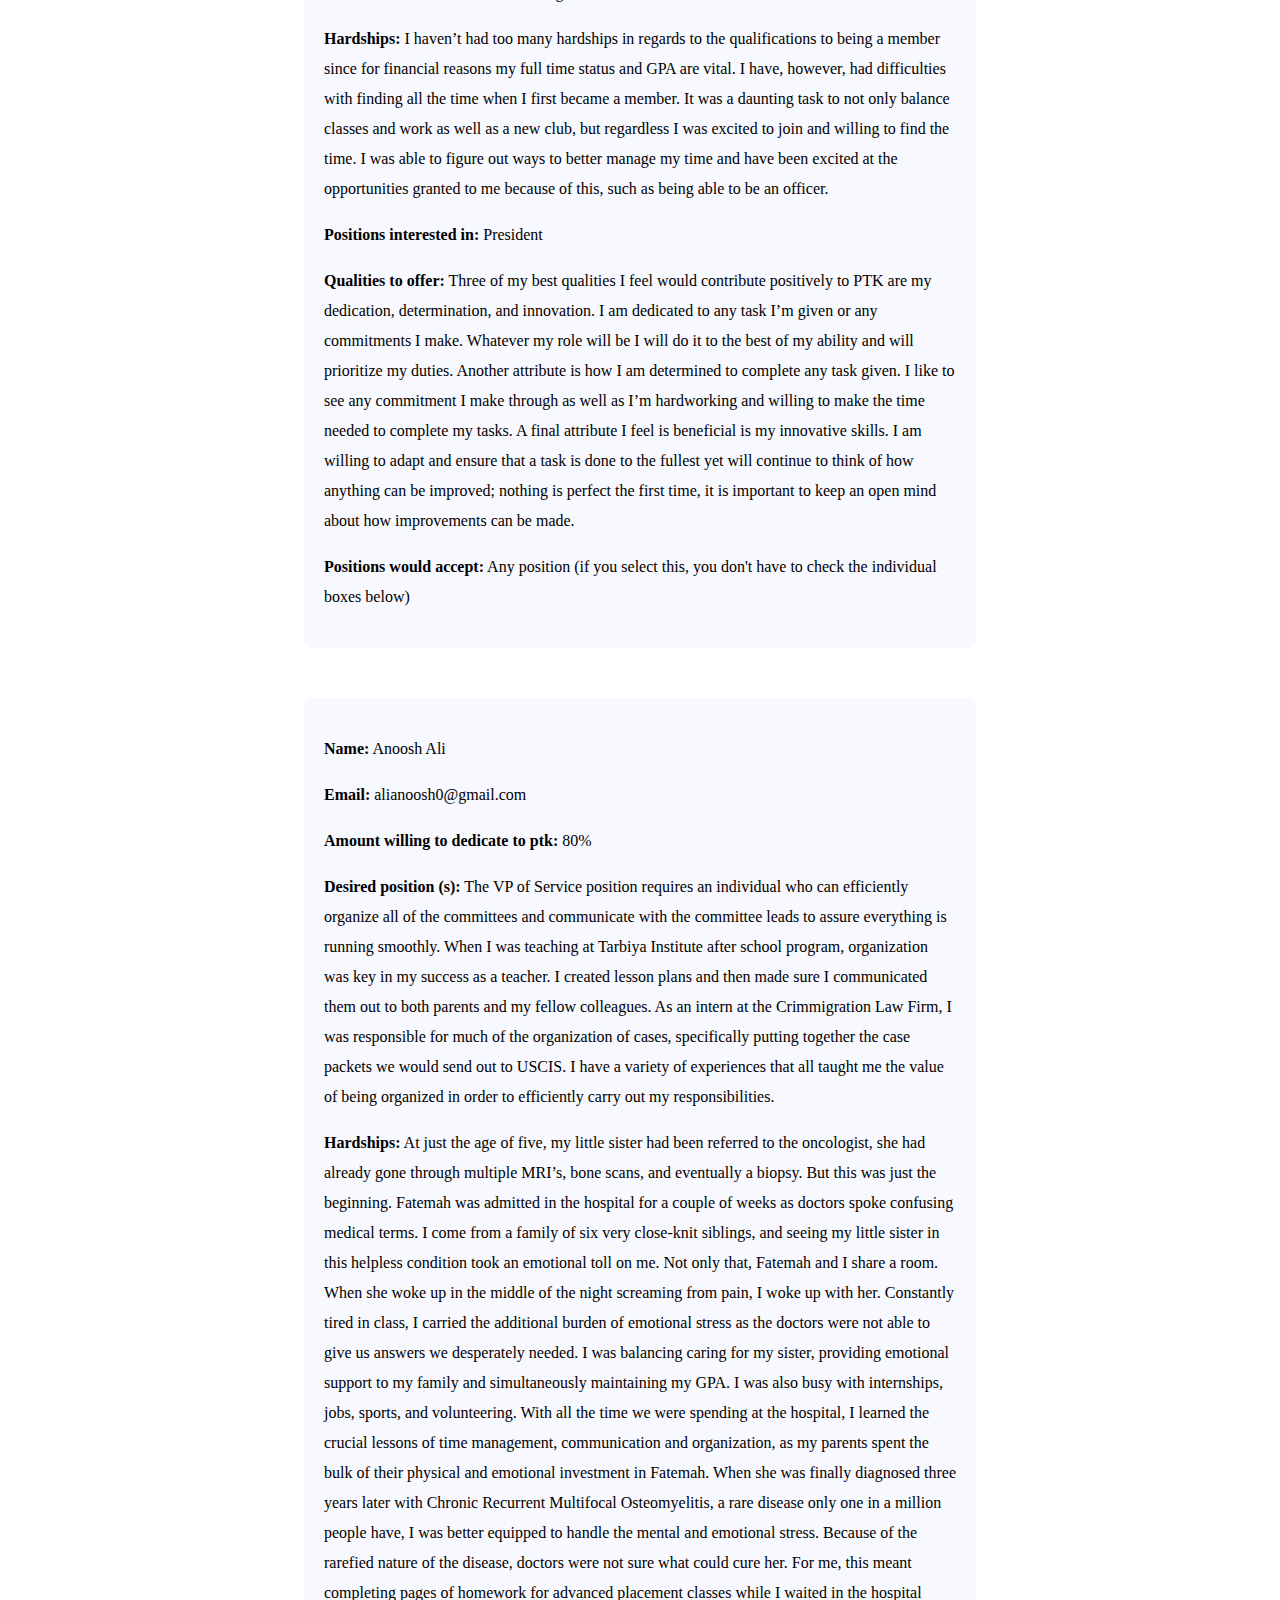
==== commit 04827304: "Add files via upload" ====
--- a/index.html
+++ b/index.html
@@ -9,6 +9,7 @@
 </head>
 <body>
     <p>Responses for PTK board postions.</p>
+    <a href='./payment.html'>Link to payment responses</a>
     <div id='container'></div>
     <script src='./resources/scripts/scripts.js'></script>
 </body>
